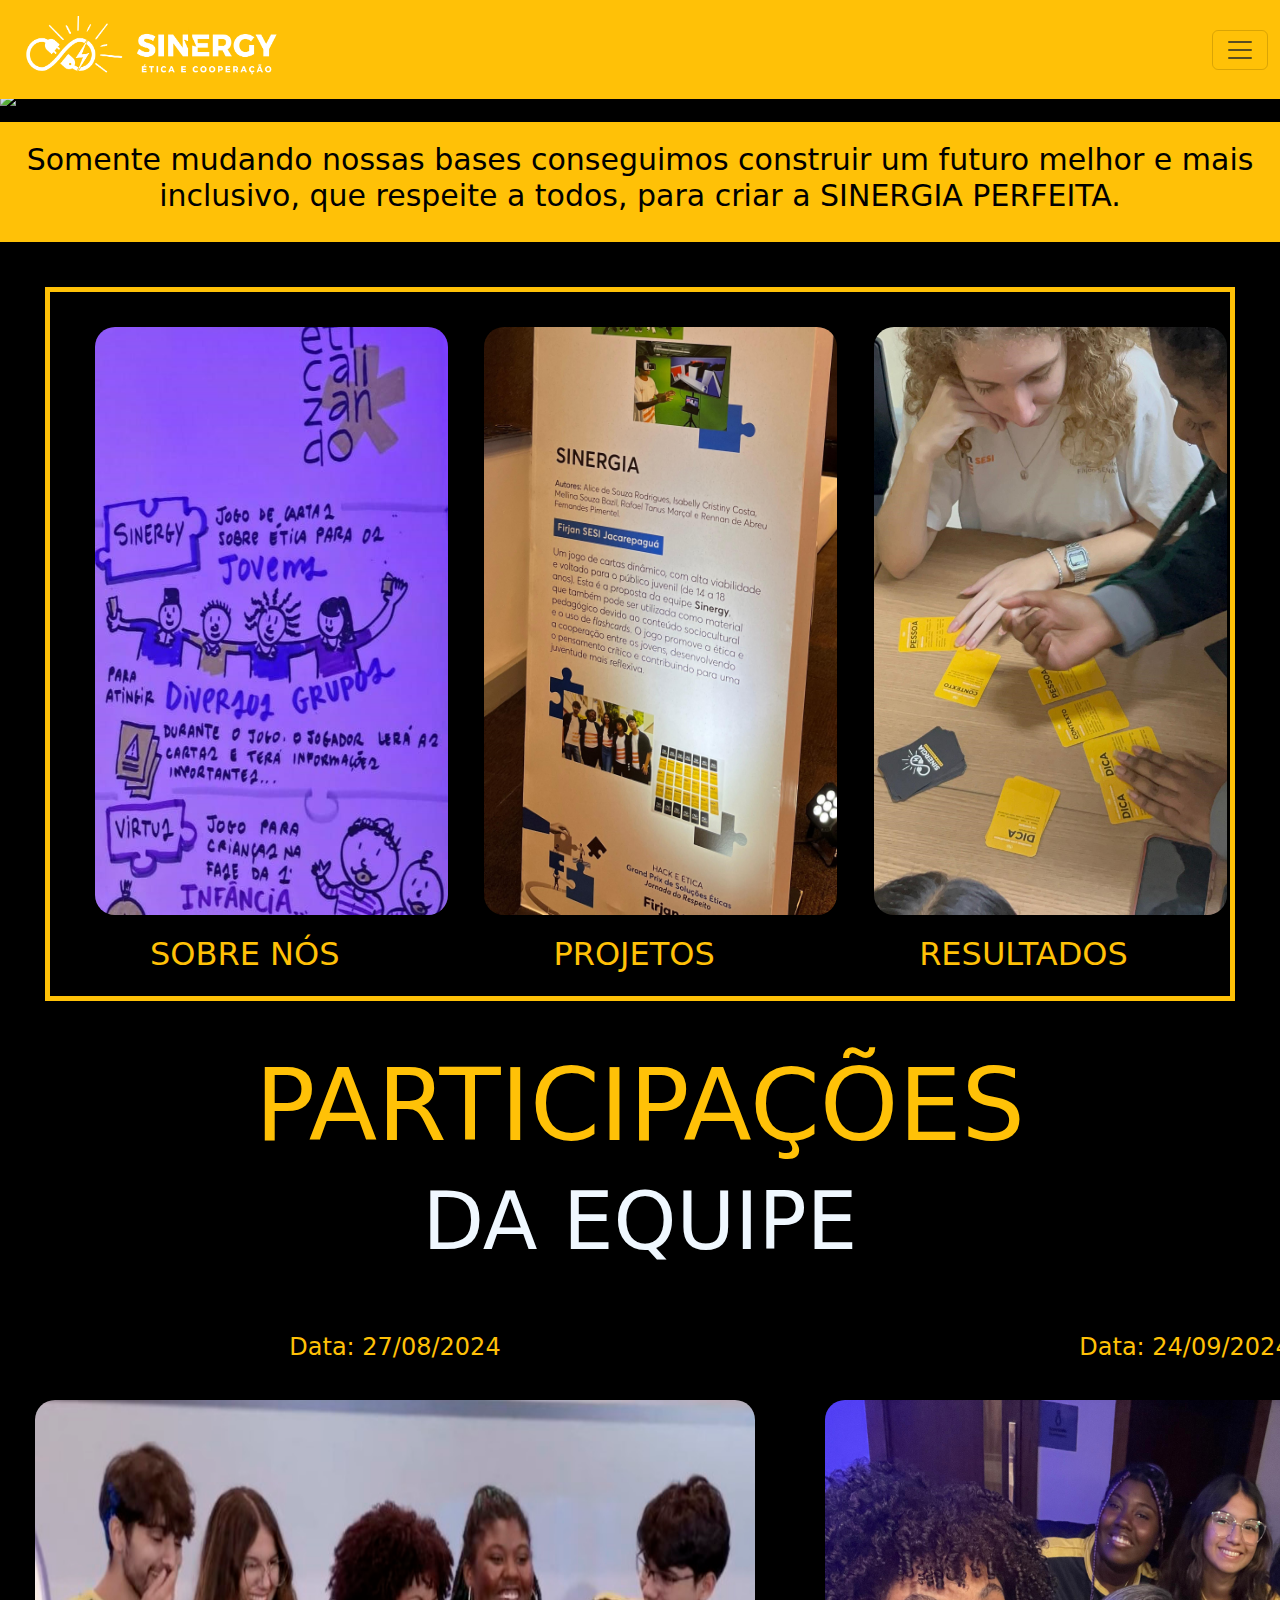
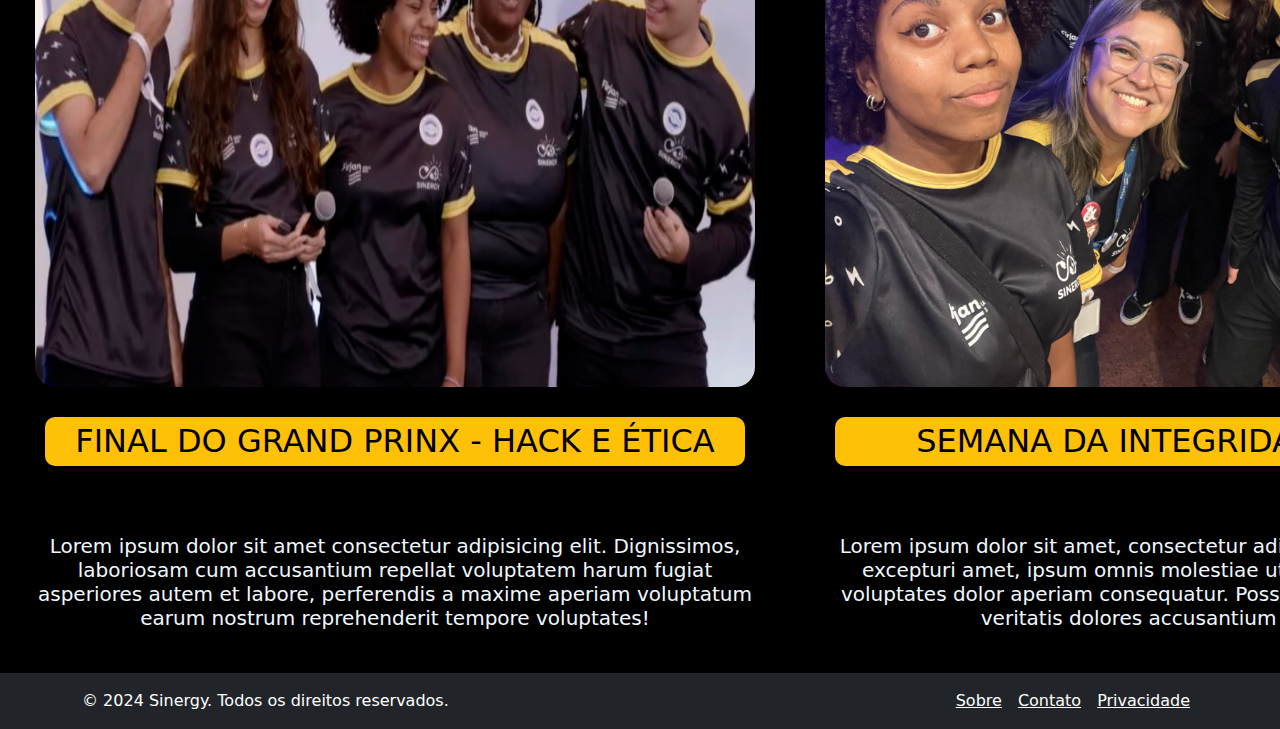
==== index.html @ 781dc386 "Add files via upload" ====
<!DOCTYPE html>
<html lang="en">
<head>
    <meta charset="UTF-8">
    <meta name="viewport" content="width=device-width, initial-scale=1.0">
    <link rel="icon" href="assets/logo_sinergy.png">
    <link rel="stylesheet" href="https://cdn.jsdelivr.net/npm/bootstrap@5.3.3/dist/css/bootstrap.min.css">
    <script src="https://cdn.jsdelivr.net/npm/bootstrap@5.3.3/dist/js/bootstrap.bundle.min.js"></script>
    <link rel="stylesheet" href="css/style.css">
    
    <title>Sinergy</title>
</head>
<body>  
  <header>
    <nav class="navbar navbar-light bg-warning fixed-top">
      <div class="container-fluid">
        <a class="navbar-brand" href="index.html">
          <img src="assets/logo_sinergy.png" alt="Logo Sinergy" width="300" height="70" class="d-inline-block align-text-top align-middle">
          <span class="align-middle"></span>
        </a>
        <!-- resto do código -->
        <button class="navbar-toggler" type="button" data-bs-toggle="offcanvas" data-bs-target="#offcanvasLightNavbar" aria-controls="offcanvasLightNavbar" aria-label="Toggle navigation">
          <span class="navbar-toggler-icon"></span>
        </button>
        <div class="offcanvas offcanvas-end text-bg-warning" tabindex="-1" id="offcanvasLightNavbar" aria-labelledby="offcanvasLightNavbarLabel">
          <div class="offcanvas-header">
            <h5 class="offcanvas-title" id="offcanvasLightNavbarLabel">Barra de pesquisa</h5>
            <button type="button" class="btn-close btn-close-white" data-bs-dismiss="offcanvas" aria-label="Close"></button>
          </div>
          <div class="offcanvas-body">
            <ul class="navbar-nav justify-content-end flex-grow-1 pe-3">
              <li class="nav-item">
                <a class="nav-link active" aria-current="page" href="index.html">Pagina Principal</a>
              </li>
              <li class="nav-item">
                <a class="nav-link active" aria-current="page" href="sobre.html">Sobre nós</a>
              </li>
              <li class="nav-item">
                <a class="nav-link active" aria-current="page" href="projetos.html">Projetos</a>
              </li>
              <li class="nav-item">
                <a class="nav-link active" aria-current="page" href="cartas.html">Teste Aqui!</a>
              </li>
              <li class="nav-item dropdown">
                <a class="nav-link dropdown-toggle" href="#" role="button" data-bs-toggle="dropdown" aria-expanded="false">
                  Mais
                </a>
                <ul class="dropdown-menu dropdown-menu-light">
                  <li><a class="dropdown-item" href="reconhecimentos.html">Reconhecimentos</a></li>
                  <li><a class="dropdown-item" href="dashboardview.html">Dashboard de Impactos</a></li>
                  <li>
                    <hr class="dropdown-divider">
                  </li>
                  <li><a class="dropdown-item" href="formulario.html">SAC</a></li>
                </ul>
              </li>
            </ul>
          </div>
        </div>
      </div>
    </nav>
  </header>
<figure>
  <div id="carouselExample" class="carousel slide">
    <div class="carousel-inner">
      <div class="carousel-item active">
        <img src="assets/foto_sinergy_GrandPrix.png" class="d-block w-100">
      </div>
</figure>

  <article class="textoMotivador">
  <h1 class="textoMotivador">Somente mudando nossas bases conseguimos construir um futuro melhor e mais inclusivo, que respeite a todos, para criar a SINERGIA PERFEITA.</h1>
  </article>

    <section class="galeria_imagens_inicio">
      <div class="container-images">          
      <div class="image">
        <a href="sobre.html">
          <img src="assets/sobre_nós.jpeg" width="353.1" height="587.5">
        </a>
          <h2>SOBRE NÓS</h2>
      </div>
      <div class="image">
        <a href="projetos.html">
          <img src="assets/projetos.jpeg" width="353.1" height="587.5">
        </a>
          <h2>PROJETOS</h2>
      </div>
      <div class="image">
        <a href="dashboardview.html">
          <img src="assets/resultados.jpeg" width="353.1" height="587.5">
        </a>
          <h2>RESULTADOS</h2>
      </div>
    </section>

    
    <div class="participacao">
    <h1>PARTICIPAÇÕES</h1>
    <H2>DA EQUIPE</H2>
    </div>
    <section class="galeria_imagens_meio">
      <div class="container-images-meio">          
      <div class="image_imagens_meio">
        <div class="data">
        <h4>Data: 27/08/2024</h4>
        </div>
          <img src="assets/foto_sinergy_sorriso.png" width="720" height="587.5">
          <h2>FINAL DO GRAND PRINX - HACK E ÉTICA</h2>
          <br>
          <br>
          <h5>Lorem ipsum dolor sit amet consectetur adipisicing elit. Dignissimos, laboriosam cum accusantium repellat voluptatem harum fugiat asperiores autem et labore, perferendis a maxime aperiam voluptatum earum nostrum reprehenderit tempore voluptates!</h5>
      </div>
      <div class="image_imagens_meio">
        <div class="data">
          <h4>Data: 24/09/2024</h4>
          </div>
          <img src="assets/foto_sinergy_semana.jpg" width="720" height="587.5">
          <h2>SEMANA DA INTEGRIDADE FIRJAN</h2>
          <br>
          <br>
          <h5>Lorem ipsum dolor sit amet, consectetur adipisicing elit. Dignissimos excepturi amet, ipsum omnis molestiae ut perspiciatis hic totam voluptates dolor aperiam consequatur. Possimus nostrum quae iusto veritatis dolores accusantium architecto.</h5>
      </div>
    </section>

    <footer class="bg-dark text-white py-3">
      <div class="container">
          <div class="d-flex justify-content-between align-items-center">
              <p class="mb-0">&copy; 2024 Sinergy. Todos os direitos reservados.</p>
              <ul class="list-unstyled d-flex mb-0">
                  <li class="mx-2"><a href="#" class="text-white">Sobre</a></li>
                  <li class="mx-2"><a href="#" class="text-white">Contato</a></li>
                  <li class="mx-2"><a href="#" class="text-white">Privacidade</a></li>
              </ul>
          </div>
      </div>
  </footer>
  
</body>
</html>
---- css/style.css ----
body{
    color: aliceblue;
    background-color: black;
}

.teamSinergy{
    height: 85vh;
    width: 100%;
}
.textoMotivador{
    font-size: 30px;
    background-color: #ffc107;
    padding: 10px;
    h1{     
        color: #000000;
        text-align: center;
    }
}

.container-images {
    display: grid;
    grid-template-columns: 33% 33% 33%;
    text-align: center;
    margin: 20px 0;

}
.container-images-meio{
    display: grid;
    grid-template-columns: 50% 50% 50%;
    text-align: center;
    margin: 20px 0;
}

.image {
    display: inline-block;
    padding: 10px 20px;
    margin: 5px;
    text-align: center;
    border-radius: 20px;
}

.image_imagens_meio {
    display: inline-block;
    padding: 10px 20px;
    margin: 5px;
    text-align: center;
}


.galeria_imagens_inicio{
    h2{
        color: #ffc107;
    }
    .container-images{
    margin: 50px;
    box-shadow: 0 0 0 5px #ffc107;
    img{
        margin: 20px;
        border-radius: 20px;
    }
}
}

.participacao{
  h1{color: #ffc107; text-align: center; font-size: 100px; font-style:initial}
  h2{color: aliceblue; text-align: center; font-size: 80px;}
}

.galeria_imagens_meio{
    display: inline-block;
    h2{
        padding: 8em 1em; /* Ajuste o valor de padding vertical (primeiro valor) */
        background-color: #ffc107;
        border-radius: 10px;
        padding: 5px;
        margin: 20px;
        color: #000000;
        background-size: contain;
        background-repeat: no-repeat;
    }
    .container-images{
        box-shadow: 0 0 0 5px #ffc107;
    }
    .data{
        padding: 10px;
        margin: 10px;
        border-radius: 10px;
        h4{
            color: #ffc107;
        }
    }
    img{
        border-radius: 20px;
        margin: 10px;
    }
}

.textoFormulário{
    padding: 20px;
    font-size: 50px;
    background-color: #ffc107;
    h1{     
        text-align: center;
        color: #000000;
    }
}

.sac-form{
    max-width: 80%;
    height: 40%;
    margin: 50px auto;
    padding: 20px;
    background-color: #ffc107;
    border: 1px solid #ddd;
    border-radius: 20px;
    box-shadow: 0 0 10px rgba(0,0,0,0.1);
}

label {
    display: block;
    margin-bottom: 5px;
    color: black;
}

input[type="text"],
input[type="email"],
textarea {
    width: 100%;
    padding: 10px;
    margin-bottom: 20px;
    border: 1px solid #ddd;
    border-radius: 20px;
    box-sizing: border-box;
}

.forms-button{
    border-radius: 5px;


}
.forms-button:hover{
    background-color: #ffff07;
}

.text_title_sac{
    padding-top: 20px;
    margin-left: 50px;
}

.sobre{
    width: 100%;
    margin: 0px;
    font-size: 30px;
    background-color: #100f0d;
    margin-top: 0px;
    h1{
        color: #ffffff;
        text-align: center;
    }
}


.container-lado{
    width: 50%;
    padding: 100px;
    margin: 0px;
    font-size: 30px;
    padding-left: 100px;
    display: inline-block;
    h5{     
        color: #000000;
        text-align: justify;
    }
}

.container-images-lado{
    float: right;
    display: flex;
    padding-top: 40px;
    padding-right: 700px;
    width: 100px;
    img{
        border-radius: 20px;
    }
}

.trajetoria{
    width: 100%;
    padding-top: 100px;
    display: flex;
    img{
        width: 100%;
    }
}

.textosobre{
        display: flex;
}

.dashboard{
    padding-top: 95px;
}
header{
    padding-bottom: 90px;
}
.jogo_de_cartas{
    padding-left: 10%;
    
    width: 650px;
    display: inline-block;
    
    h1{
        color: #ffffff;
        border-radius: 200px;
        width: 140px;
        padding-left: 50%;
    }
    img{
        padding-top: 20px;
    }
}
.textoSinergy2{
    max-width:60%;
    padding: 100px;
    margin: 0px;    
    font-size: 30px;
    padding-left: 20%;
    display: inline-block;
    h1{     
        color: #ffffff;
        text-align: justify;
    }
}
.textoSinergy{
    font-size: 50px;
    padding-bottom: 1%;
    display: inline-block;
    h1{     
        color: #ffffff;
        text-align: justify;
    }
}

.jogoCartas{
    width: 60%;
    height: 80%;
    display: block;
    margin-left: auto;
      margin-right: auto;
}

.textoSinergy_reconhecimentos{
    max-width:60%;
    padding: 100px;
    margin: 0px;    
    font-size: 30px;
    padding-left: 10%;
    display: inline-block;
    h1{     
        color: #ffffff;
        text-align: justify;
    }
}
.premio_sinergy{
    padding-right: 25%;
    
    width: 650px;
    display: inline-block;
    
    img{
        width: 500px;
        height: 650px;
        border-radius: 20px;
    }
}
.reconhecimentos_inicio{
    padding-top: 50px;
}

.container-cartas{
    position: relative;
    width: 350px;
    height: 550px;
}
.flip{
    position: absolute;
    width: 100%;
    height: 100%;
    cursor: pointer;
    transform-style: preserve-3d;
    transition: .8s;
}

.frente,.tras{
    position: absolute;
    width: 100%;
    height: 100%;
    border-radius: 20px;
    box-shadow: 0px 0px 10px #000001;
    backface-visibility: hidden;
}

.container-cartas:hover .flip{
    transform: rotateY(180deg);
    
}
.frente{
    background-size: cover;
    background-color: orange;
}

.tras{
    background-color: white;
    transform:rotateY(180deg);
    color: black;
    text-align: center;
}
.cartas-dinamicas{
    display: grid;
    grid-template-columns: 33% 33% 33%;
    text-align: center;
    margin: 20px 0;
}

.main-cartas{
    padding: 2%;
    padding-left: 11%;
}

main{
    flex: 1 1 0;
}

@media(max-width: 768px){   
    nav ul{
        flex-direction: column;
        width: 80%;
    }
    header{
        flex-direction: column;
        width: 80%;
    }

    img{
        width: 90%;
    }

    .galeria_imagens_inicio{
        flex-direction: column;
    }
}
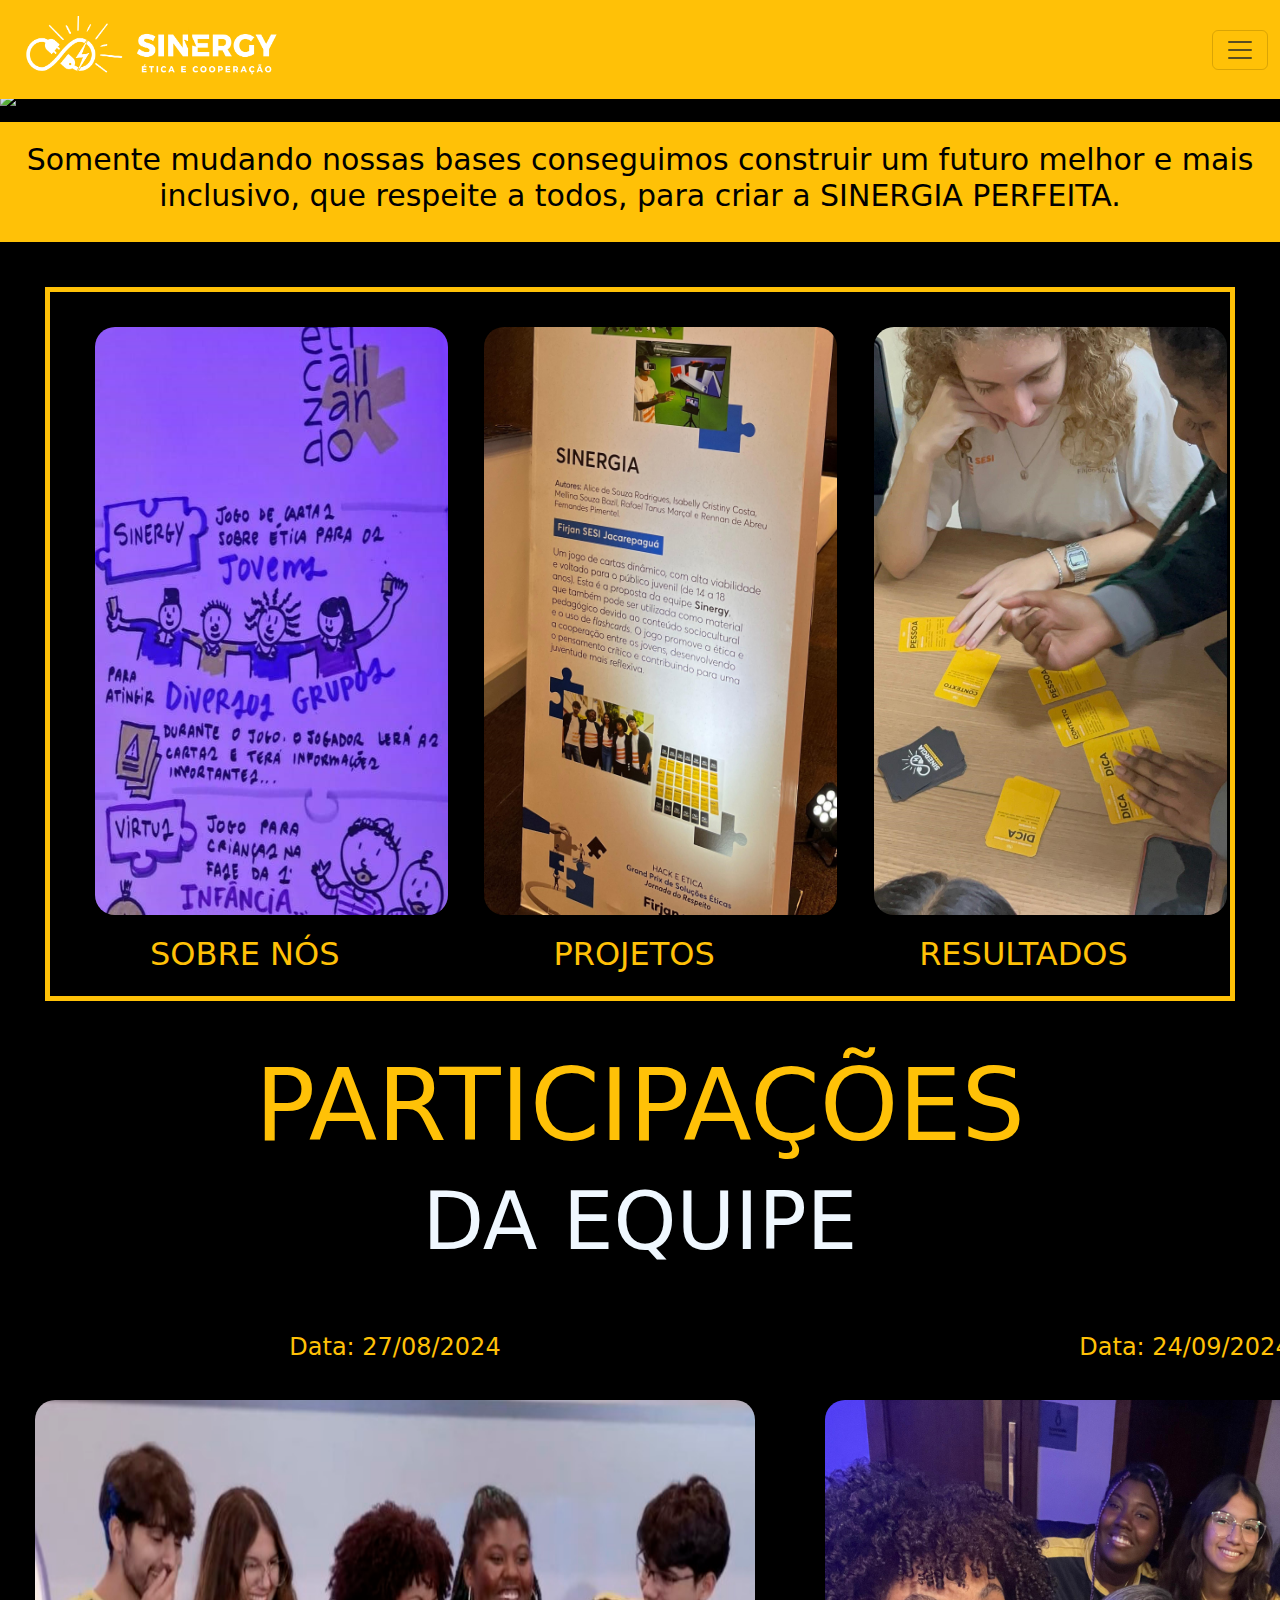
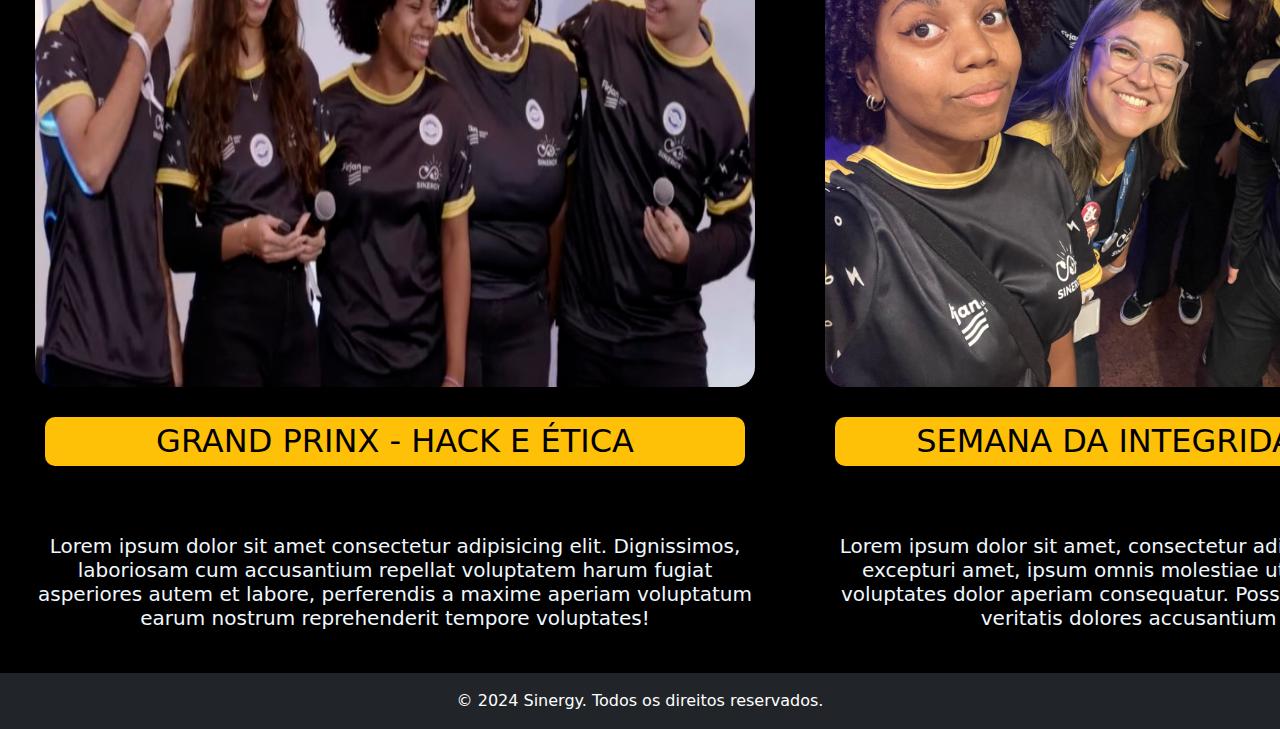
==== commit 51fc28ad: "Update index.html" ====
--- a/index.html
+++ b/index.html
@@ -92,6 +92,7 @@
         </a>
           <h2>RESULTADOS</h2>
       </div>
+      </div>
     </section>
 
     
@@ -106,7 +107,7 @@
         <h4>Data: 27/08/2024</h4>
         </div>
           <img src="assets/foto_sinergy_sorriso.png" width="720" height="587.5">
-          <h2>FINAL DO GRAND PRINX - HACK E ÉTICA</h2>
+          <h2>GRAND PRINX - HACK E ÉTICA</h2>
           <br>
           <br>
           <h5>Lorem ipsum dolor sit amet consectetur adipisicing elit. Dignissimos, laboriosam cum accusantium repellat voluptatem harum fugiat asperiores autem et labore, perferendis a maxime aperiam voluptatum earum nostrum reprehenderit tempore voluptates!</h5>
@@ -125,16 +126,11 @@
 
     <footer class="bg-dark text-white py-3">
       <div class="container">
-          <div class="d-flex justify-content-between align-items-center">
+          <div class="d-flex justify-content-center align-items-center">
               <p class="mb-0">&copy; 2024 Sinergy. Todos os direitos reservados.</p>
-              <ul class="list-unstyled d-flex mb-0">
-                  <li class="mx-2"><a href="#" class="text-white">Sobre</a></li>
-                  <li class="mx-2"><a href="#" class="text-white">Contato</a></li>
-                  <li class="mx-2"><a href="#" class="text-white">Privacidade</a></li>
-              </ul>
           </div>
       </div>
-  </footer>
+    </footer>
   
 </body>
-</html>+</html>
--- a/css/style.css
+++ b/css/style.css
@@ -291,7 +291,7 @@
     transition: .8s;
 }
 
-.frente,.tras{
+.frente .tras{
     position: absolute;
     width: 100%;
     height: 100%;
@@ -331,6 +331,12 @@
     flex: 1 1 0;
 }
 
+.article-forms, .article-reconhecimento{
+    margin-top: 10px;
+    margin-left: 20px;
+}
+
+
 @media(max-width: 768px){   
     nav ul{
         flex-direction: column;
@@ -342,10 +348,34 @@
     }
 
     img{
-        width: 90%;
+        width: 85%;
     }
 
     .galeria_imagens_inicio{
         flex-direction: column;
     }
-}
+
+    .jogo_de_cartas{
+        flex-direction: column;
+        width: 90%;
+    }
+
+    .textoSinergy{
+        margin-left: -100px;
+    }
+.textoSinergy2{
+    flex-direction: column;
+    max-width:80%;
+    padding: 0px;
+    margin: 0px;  
+    margin-left: 20px;
+}
+
+}
+
+
+@media(max-width: 400px){
+    .article-forms{
+        margin-top: 50px;
+    }
+}
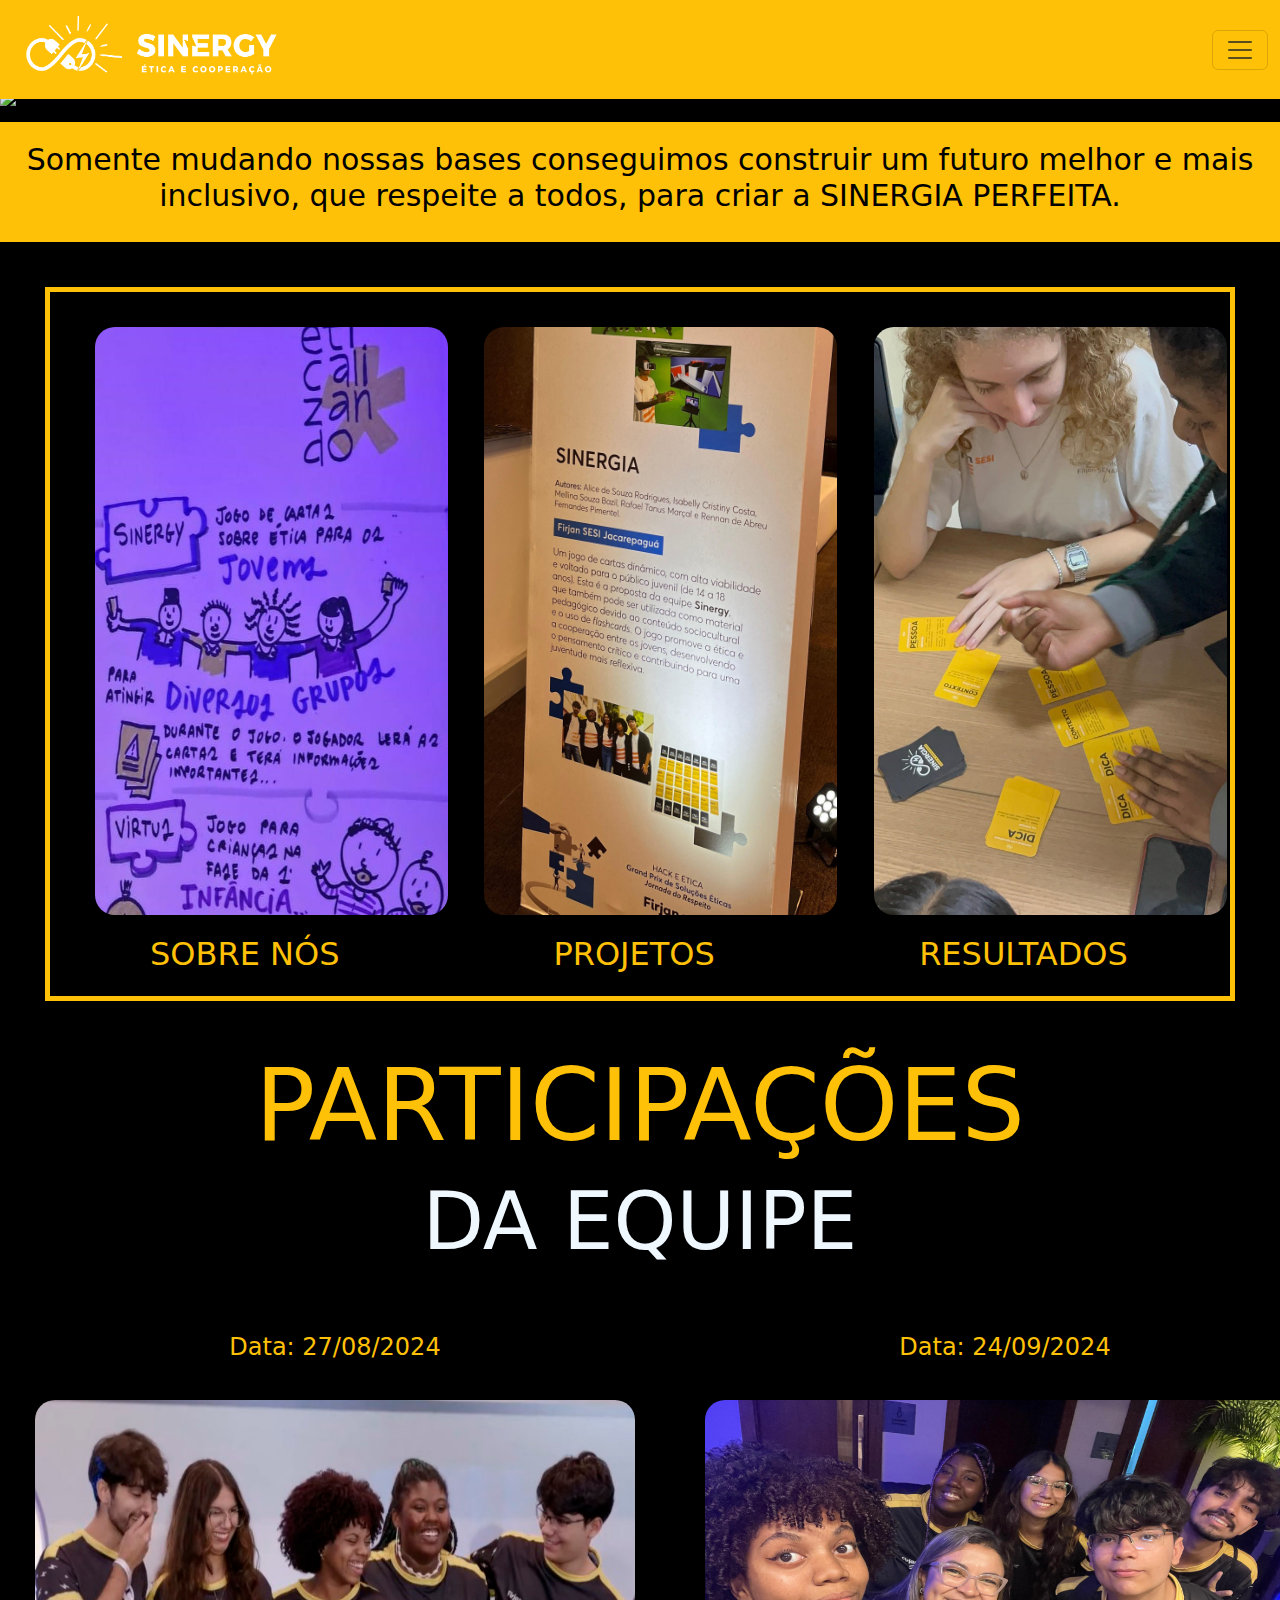
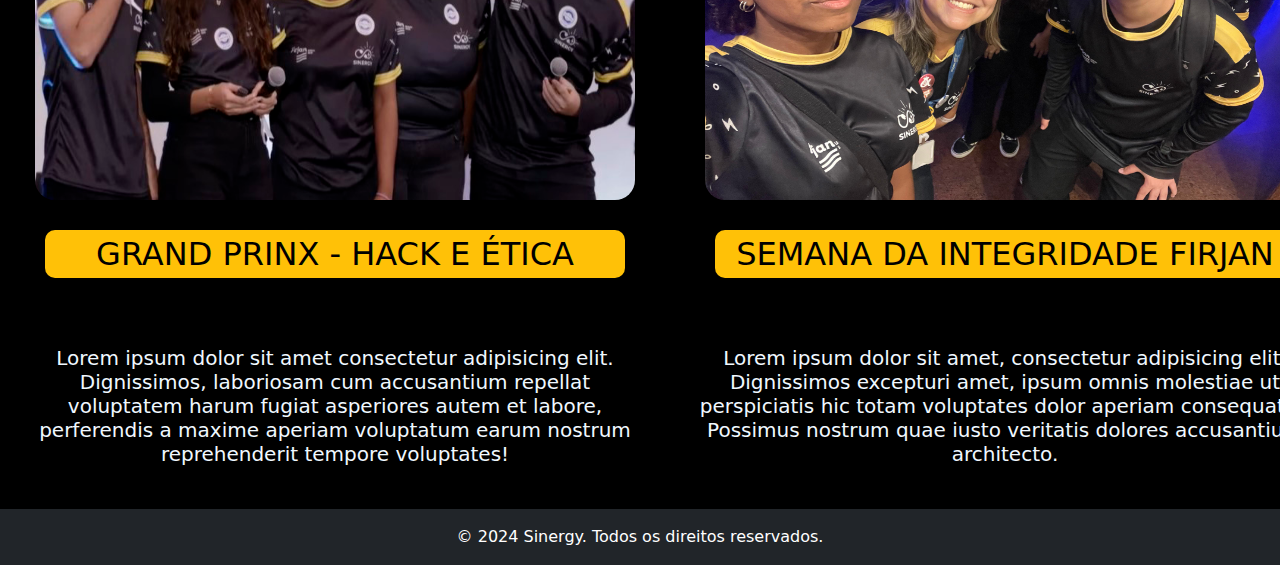
==== commit a55656e5: "Add files via upload" ====
--- a/index.html
+++ b/index.html
@@ -60,7 +60,8 @@
       </div>
     </nav>
   </header>
-<figure>
+
+<figure class="carrosel1">
   <div id="carouselExample" class="carousel slide">
     <div class="carousel-inner">
       <div class="carousel-item active">
--- a/css/style.css
+++ b/css/style.css
@@ -29,6 +29,10 @@
     grid-template-columns: 50% 50% 50%;
     text-align: center;
     margin: 20px 0;
+    img{
+        width: 600px;
+        height: 400px;
+    }
 }
 
 .image {
@@ -161,11 +165,11 @@
 
 
 .container-lado{
-    width: 50%;
-    padding: 100px;
+    width: 90vh;
+    padding-top: 60px;
     margin: 0px;
     font-size: 30px;
-    padding-left: 100px;
+    margin-left: 100px;
     display: inline-block;
     h5{     
         color: #000000;
@@ -177,7 +181,7 @@
     float: right;
     display: flex;
     padding-top: 40px;
-    padding-right: 700px;
+    margin-right: 500px;
     width: 100px;
     img{
         border-radius: 20px;
@@ -249,12 +253,11 @@
       margin-right: auto;
 }
 
-.textoSinergy_reconhecimentos{
-    max-width:60%;
-    padding: 100px;
+.article-reconhecimento{
+    padding: 30px;
     margin: 0px;    
     font-size: 30px;
-    padding-left: 10%;
+    padding-left: 5%;
     display: inline-block;
     h1{     
         color: #ffffff;
@@ -279,8 +282,9 @@
 
 .container-cartas{
     position: relative;
-    width: 350px;
-    height: 550px;
+    img{width: 350px;
+        height: 550px;}
+
 }
 .flip{
     position: absolute;
@@ -291,7 +295,7 @@
     transition: .8s;
 }
 
-.frente .tras{
+.frente,.tras{
     position: absolute;
     width: 100%;
     height: 100%;
@@ -331,30 +335,17 @@
     flex: 1 1 0;
 }
 
-.article-forms, .article-reconhecimento{
-    margin-top: 10px;
-    margin-left: 20px;
-}
-
-
-@media(max-width: 768px){   
-    nav ul{
-        flex-direction: column;
-        width: 80%;
-    }
-    header{
-        flex-direction: column;
-        width: 80%;
-    }
-
-    img{
-        width: 85%;
-    }
-
-    .galeria_imagens_inicio{
-        flex-direction: column;
-    }
-
+.container-video{
+    display: flex; /* Define o contêiner como um flexbox */
+    justify-content: center; /* Centraliza horizontalmente */
+    align-items: center; /* Centraliza verticalmente */
+}
+
+.article-reconhecimento{
+    text-align: justify;
+}
+
+@media(max-width: 1000px){   
     .jogo_de_cartas{
         flex-direction: column;
         width: 90%;
@@ -370,12 +361,167 @@
     margin: 0px;  
     margin-left: 20px;
 }
-
-}
-
-
+    nav ul{
+        flex-direction: column;
+        width: 80%;
+    }
+    header{
+        flex-direction: column;
+        width: 80%;
+    }
+
+    img{
+        width: 90%;
+    }
+
+    .galeria_imagens_inicio{
+        flex-direction: column;
+        
+    }
+    .container-images {
+        display: block;
+        text-align: center;
+    }
+    .image{
+            width: 350px;
+            height: 500px;
+    }
+    .image_imagens_meio{
+        img{
+        width: 350px;
+        height: 500px;
+        }
+}
+    .container-images-meio{
+        display: block;
+        text-align: center;
+        margin: 2px 0;
+        
+    }
+    .galeria_imagens_inicio{
+        .container-images{
+        margin: 0px;
+        box-shadow: 0 0 0 0px #ffc107;
+        img{
+            margin: 2px;
+            border-radius: 20px;
+        }
+    }
+    }
+    .main-cartas{
+        padding: 0%;
+        padding-left: 0%;
+    }
+    
+    main{
+        flex: 0 0 0;
+    }
+    
+    .galeria_imagens_meio img { margin: 0;}
+    .participacao{
+        h1{color: #ffc107; text-align: center; font-size: 50px; font-style:initial}
+        h2{color: aliceblue; text-align: center; font-size: 40px;}
+      }
+      .textoMotivador{
+        font-size: 20px;
+        background-color: #ffc107;
+        padding: 10px;
+        h1{     
+            color: #000000;
+            text-align: center;
+        }
+    }
+    .container-lado{
+        width: 80%;
+        padding-top: 60px;
+        font-size: 30px;
+        display: block;
+        margin-left: 30px;
+        h5{     
+            color: #000000;
+            text-align: justify;
+        }
+    }
+    
+    .container-images-lado{
+        float: none;
+        display: flex;
+        padding-top: 40px;
+        justify-content: center; /* Centraliza horizontalmente */
+        align-items: center; /* Centraliza verticalmente */
+        width: 100%;
+    
+        img{
+            border-radius: 20px;
+        }
+        
+    }
+    .container-video{
+        display: flex; /* Define o contêiner como um flexbox */
+        justify-content: center; /* Centraliza horizontalmente */
+        align-items: center; /* Centraliza verticalmente */
+
+        
+    }
+    .trajetoria{
+        max-width: 100%;
+        padding-top: 100px;
+        display: flex;
+        img{
+            width: 100%;
+        }
+    }
+    .sobre{
+        max-width: 100%;
+    }
+    .cartas-dinamicas{
+        display: block;
+        text-align: center;
+        margin: 20px 0;
+    }
+    .container-cartas{
+        position: relative;
+        width: 60%;
+        img{
+            height: 100%;
+            width: 100%;
+            margin-bottom: 500px;  
+        }
+    }
+    .textoSinergy{
+        font-size: 30px;
+        padding-bottom: 1%;
+        display: inline-block;
+        h1{     
+            color: #ffffff;
+            text-align: justify;
+        }
+    }
+    .article-forms{
+        margin-top: 20px;
+    }
+
+    iframe{
+        width: 400px;
+        height: 300px;
+        
+    }
+    .carrosel1{
+        margin-top: 10px;
+    }
+}
 @media(max-width: 400px){
     .article-forms{
         margin-top: 50px;
     }
-}
+
+    iframe{
+        width: 300px;
+        height: 200px;
+        
+    }
+    
+    .carrosel1{
+        margin-top: 50px;
+    }
+}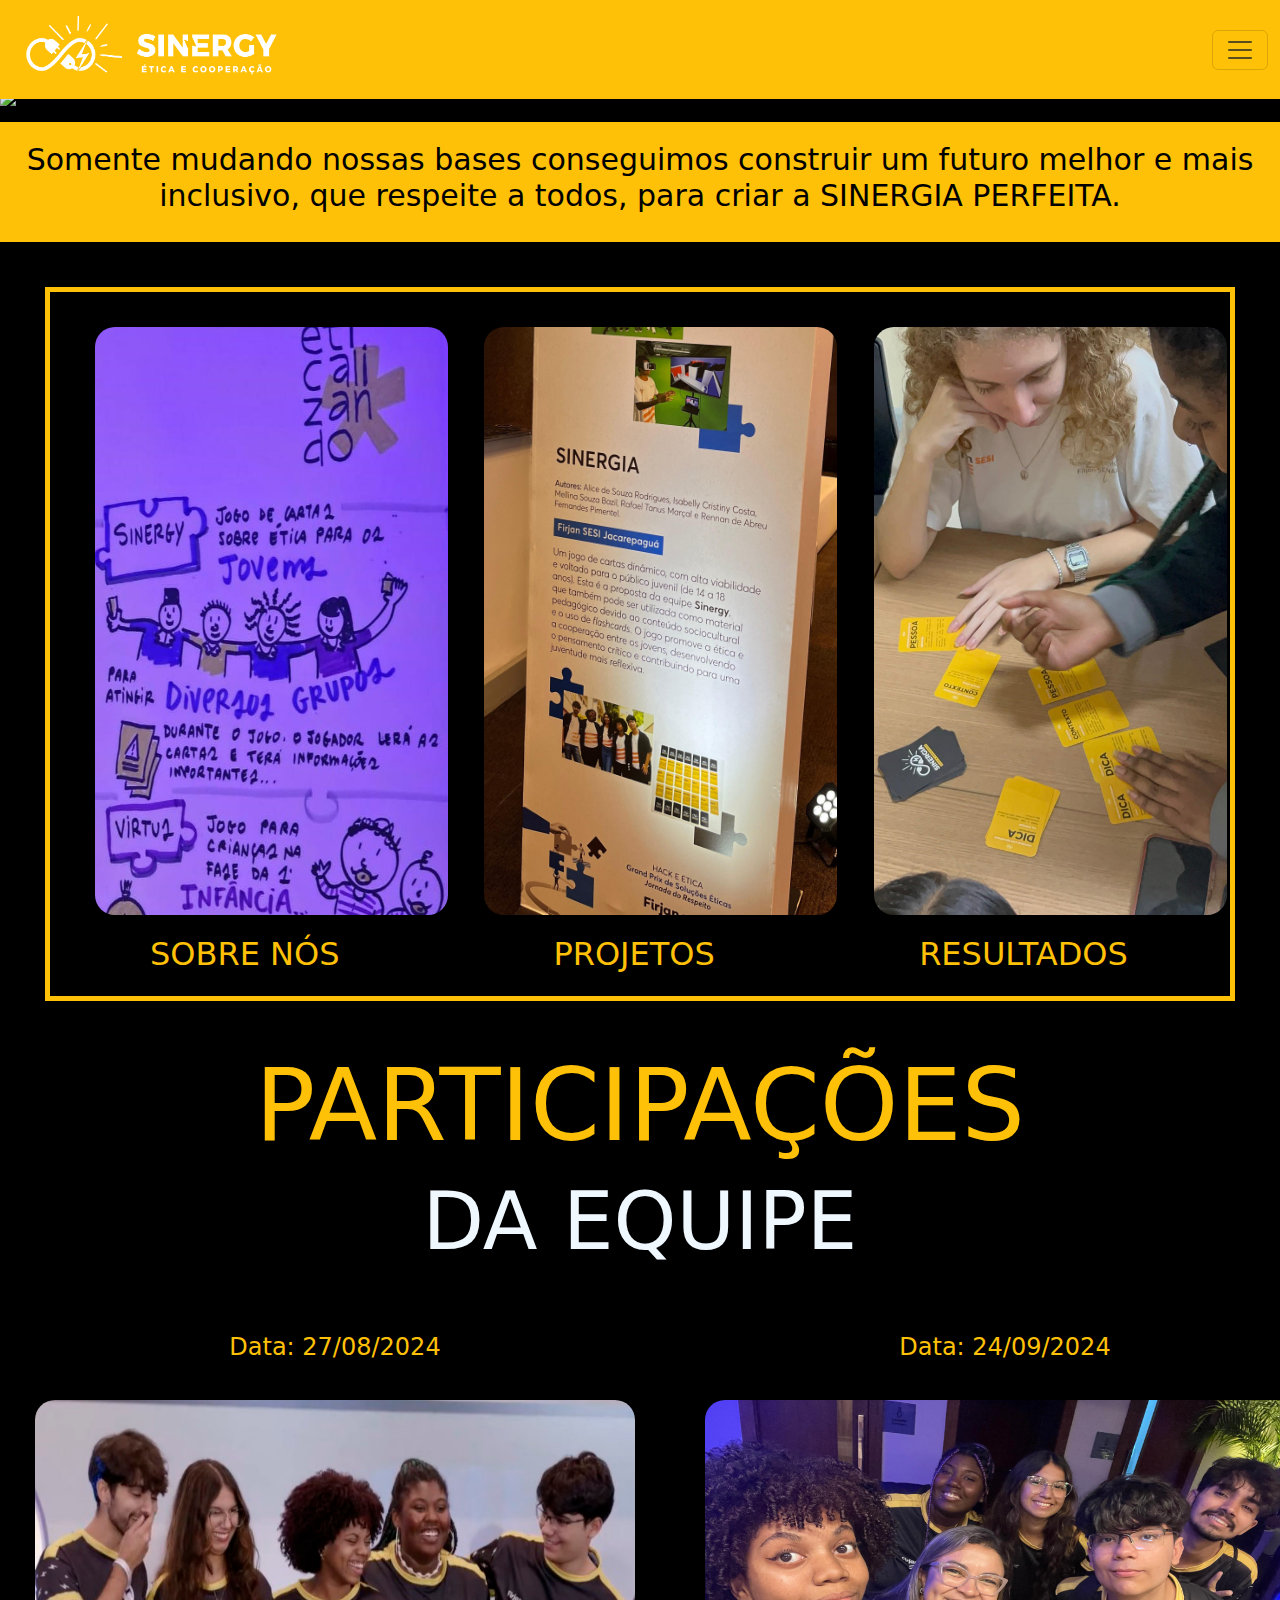
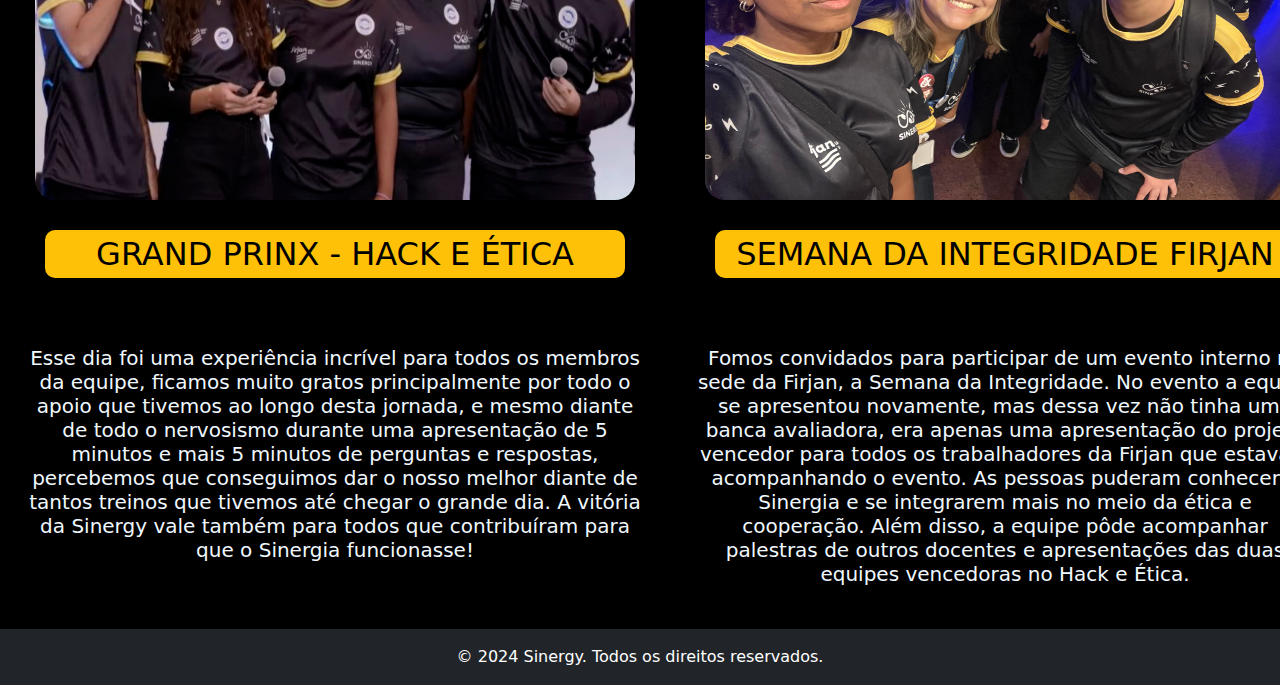
==== commit 700aa096: "Update index.html" ====
--- a/index.html
+++ b/index.html
@@ -111,7 +111,7 @@
           <h2>GRAND PRINX - HACK E ÉTICA</h2>
           <br>
           <br>
-          <h5>Lorem ipsum dolor sit amet consectetur adipisicing elit. Dignissimos, laboriosam cum accusantium repellat voluptatem harum fugiat asperiores autem et labore, perferendis a maxime aperiam voluptatum earum nostrum reprehenderit tempore voluptates!</h5>
+          <h5>Esse dia foi uma experiência incrível para todos os membros da equipe, ficamos muito gratos principalmente por todo o apoio que tivemos ao longo desta jornada, e mesmo diante de todo o nervosismo durante uma apresentação de 5 minutos e mais 5 minutos de perguntas e respostas, percebemos que conseguimos dar o nosso melhor diante de tantos treinos que tivemos até chegar o grande dia. A vitória da Sinergy vale também para todos que contribuíram para que o Sinergia funcionasse!	
       </div>
       <div class="image_imagens_meio">
         <div class="data">
@@ -121,7 +121,7 @@
           <h2>SEMANA DA INTEGRIDADE FIRJAN</h2>
           <br>
           <br>
-          <h5>Lorem ipsum dolor sit amet, consectetur adipisicing elit. Dignissimos excepturi amet, ipsum omnis molestiae ut perspiciatis hic totam voluptates dolor aperiam consequatur. Possimus nostrum quae iusto veritatis dolores accusantium architecto.</h5>
+          <h5>Fomos convidados para participar de um evento interno na sede da Firjan, a Semana da Integridade. No evento a equipe se apresentou novamente, mas dessa vez não tinha uma banca avaliadora, era apenas uma apresentação do projeto vencedor para todos os trabalhadores da Firjan que estavam acompanhando o evento. As pessoas puderam conhecer o Sinergia e se integrarem mais no meio da ética e cooperação. Além disso, a equipe pôde acompanhar palestras de outros docentes e apresentações das duas equipes vencedoras no Hack e Ética. 
       </div>
     </section>
 
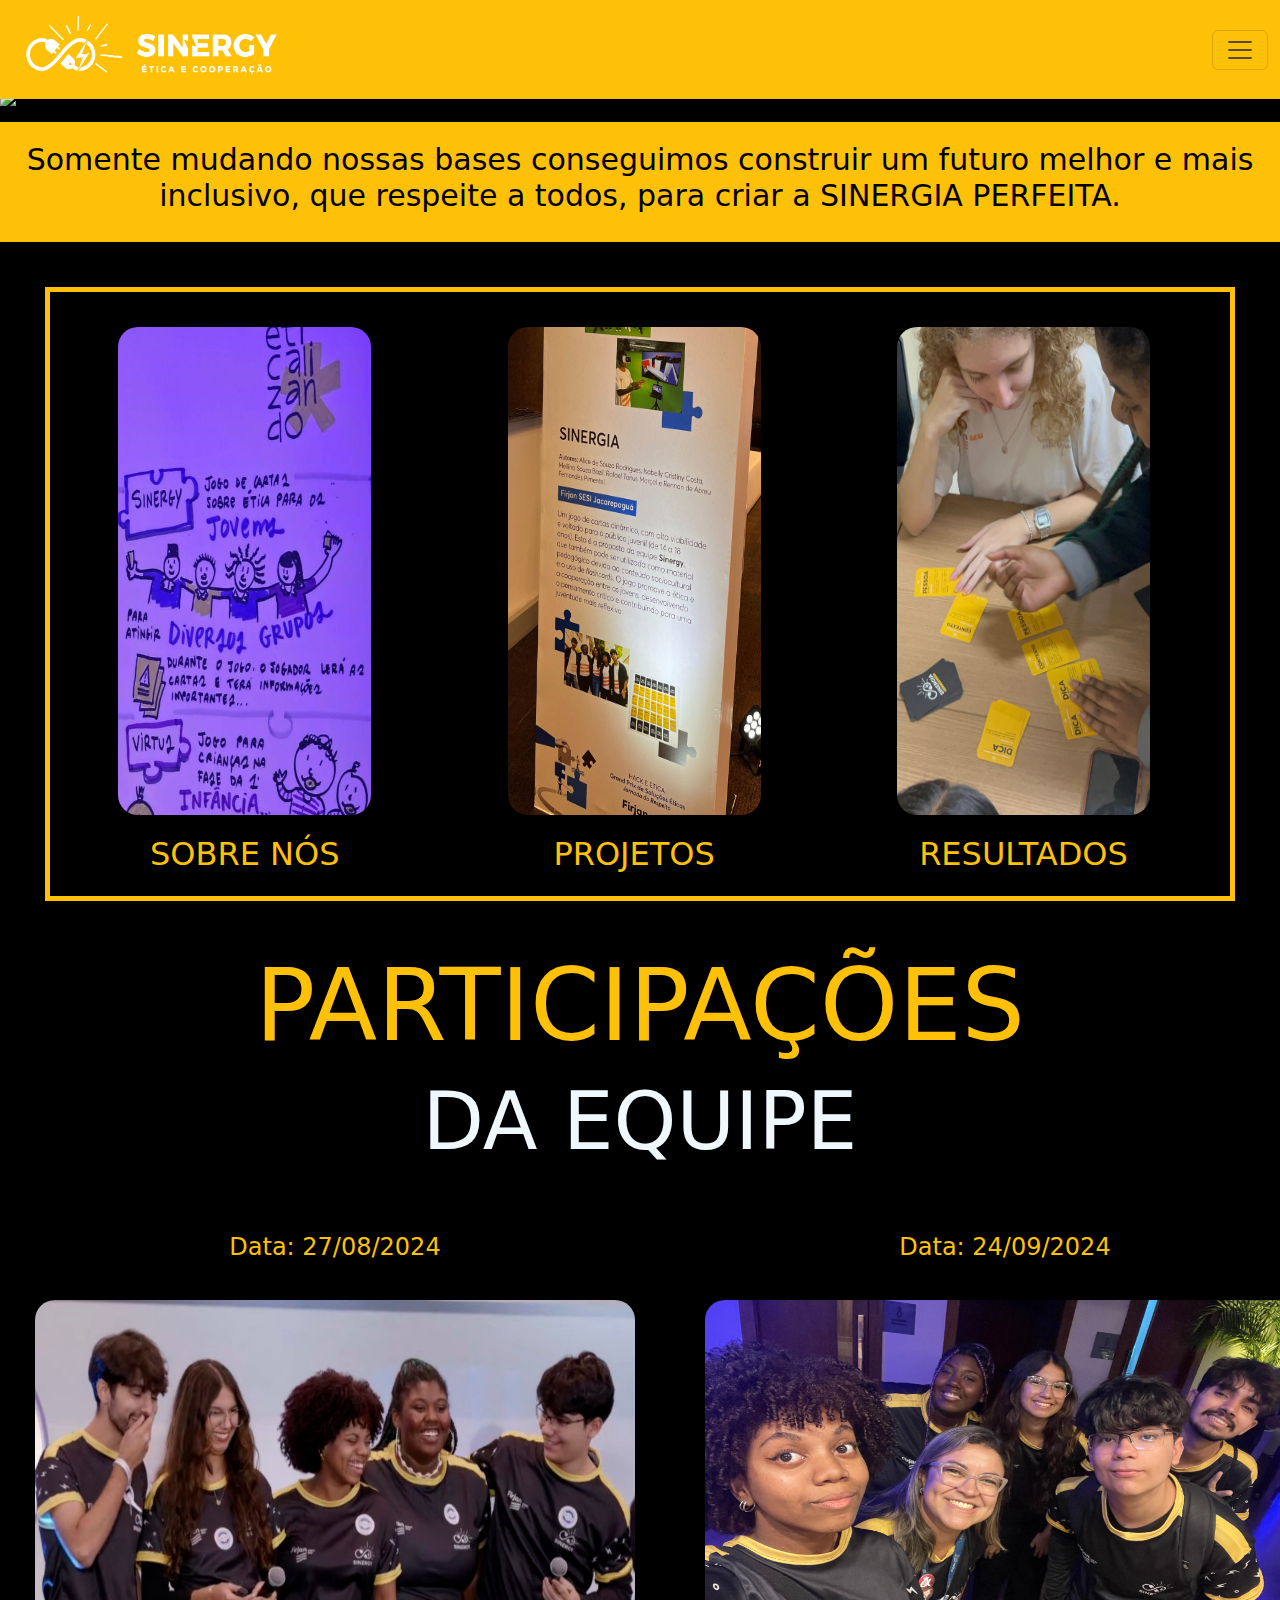
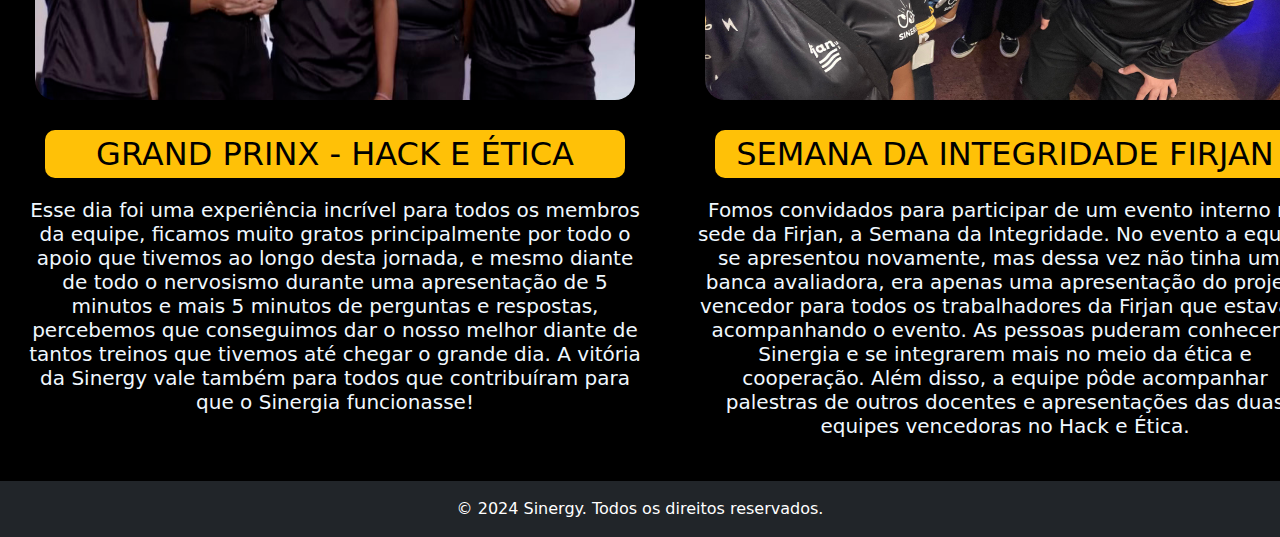
==== commit d56e5de7: "site final" ====
--- a/index.html
+++ b/index.html
@@ -25,7 +25,7 @@
         <div class="offcanvas offcanvas-end text-bg-warning" tabindex="-1" id="offcanvasLightNavbar" aria-labelledby="offcanvasLightNavbarLabel">
           <div class="offcanvas-header">
             <h5 class="offcanvas-title" id="offcanvasLightNavbarLabel">Barra de pesquisa</h5>
-            <button type="button" class="btn-close btn-close-white" data-bs-dismiss="offcanvas" aria-label="Close"></button>
+            <button type="button" class="btn-close btn-close-white" data-bs-dismiss="offcanvas" aria-label="Close" ></button>
           </div>
           <div class="offcanvas-body">
             <ul class="navbar-nav justify-content-end flex-grow-1 pe-3">
@@ -77,19 +77,19 @@
       <div class="container-images">          
       <div class="image">
         <a href="sobre.html">
-          <img src="assets/sobre_nós.jpeg" width="353.1" height="587.5">
+          <img src="assets/sobre_nós.jpeg" width="253.1" height="487.5">
         </a>
           <h2>SOBRE NÓS</h2>
       </div>
       <div class="image">
         <a href="projetos.html">
-          <img src="assets/projetos.jpeg" width="353.1" height="587.5">
+          <img src="assets/projetos.jpeg" width="253.1" height="487.5">
         </a>
           <h2>PROJETOS</h2>
       </div>
       <div class="image">
         <a href="dashboardview.html">
-          <img src="assets/resultados.jpeg" width="353.1" height="587.5">
+          <img src="assets/resultados.jpeg" width="253.1" height="487.5">
         </a>
           <h2>RESULTADOS</h2>
       </div>
@@ -109,9 +109,8 @@
         </div>
           <img src="assets/foto_sinergy_sorriso.png" width="720" height="587.5">
           <h2>GRAND PRINX - HACK E ÉTICA</h2>
-          <br>
-          <br>
-          <h5>Esse dia foi uma experiência incrível para todos os membros da equipe, ficamos muito gratos principalmente por todo o apoio que tivemos ao longo desta jornada, e mesmo diante de todo o nervosismo durante uma apresentação de 5 minutos e mais 5 minutos de perguntas e respostas, percebemos que conseguimos dar o nosso melhor diante de tantos treinos que tivemos até chegar o grande dia. A vitória da Sinergy vale também para todos que contribuíram para que o Sinergia funcionasse!	
+
+          <h5>Esse dia foi uma experiência incrível para todos os membros da equipe, ficamos muito gratos principalmente por todo o apoio que tivemos ao longo desta jornada, e mesmo diante de todo o nervosismo durante uma apresentação de 5 minutos e mais 5 minutos de perguntas e respostas, percebemos que conseguimos dar o nosso melhor diante de tantos treinos que tivemos até chegar o grande dia. A vitória da Sinergy vale também para todos que contribuíram para que o Sinergia funcionasse!</h5>
       </div>
       <div class="image_imagens_meio">
         <div class="data">
@@ -119,9 +118,7 @@
           </div>
           <img src="assets/foto_sinergy_semana.jpg" width="720" height="587.5">
           <h2>SEMANA DA INTEGRIDADE FIRJAN</h2>
-          <br>
-          <br>
-          <h5>Fomos convidados para participar de um evento interno na sede da Firjan, a Semana da Integridade. No evento a equipe se apresentou novamente, mas dessa vez não tinha uma banca avaliadora, era apenas uma apresentação do projeto vencedor para todos os trabalhadores da Firjan que estavam acompanhando o evento. As pessoas puderam conhecer o Sinergia e se integrarem mais no meio da ética e cooperação. Além disso, a equipe pôde acompanhar palestras de outros docentes e apresentações das duas equipes vencedoras no Hack e Ética. 
+          <h5>Fomos convidados para participar de um evento interno na sede da Firjan, a Semana da Integridade. No evento a equipe se apresentou novamente, mas dessa vez não tinha uma banca avaliadora, era apenas uma apresentação do projeto vencedor para todos os trabalhadores da Firjan que estavam acompanhando o evento. As pessoas puderam conhecer o Sinergia e se integrarem mais no meio da ética e cooperação. Além disso, a equipe pôde acompanhar palestras de outros docentes e apresentações das duas equipes vencedoras no Hack e Ética.</h5>
       </div>
     </section>
 
--- a/css/style.css
+++ b/css/style.css
@@ -126,15 +126,35 @@
     color: black;
 }
 
+
 input[type="text"],
 input[type="email"],
+input[type="number"],
 textarea {
     width: 100%;
+    height: 4%;
     padding: 10px;
     margin-bottom: 20px;
     border: 1px solid #ddd;
-    border-radius: 20px;
+    border-radius: 5px;
     box-sizing: border-box;
+}
+
+.consentCheckbox {
+    display: flex; /* Configura o contêiner como um flexbox */
+    align-items: center; /* Alinha verticalmente */
+    gap: 10px; /* Espaço entre a checkbox e o texto */
+    margin-bottom: 20px; /* Adiciona espaçamento inferior */
+  }
+  
+  input[type="checkbox"] {
+    width: 20px;
+    height: 20px;
+    cursor: pointer; /* Muda o cursor ao passar pela checkbox */
+  }
+.consentCheckbox{
+    width:100%;
+    display: inline-block;
 }
 
 .forms-button{
@@ -143,7 +163,7 @@
 
 }
 .forms-button:hover{
-    background-color: #ffff07;
+    background-color: #ffc107;
 }
 
 .text_title_sac{
@@ -152,26 +172,50 @@
 }
 
 .sobre{
-    width: 100%;
+    width: 30vw;
+    margin-left: 35vw;
+    font-size: 30px;
+    margin-top: 5vh;
+    display: block;
+    h1{
+        font-size: 3vh;
+        border-radius: 20px;
+        background-color: #ffc107;
+        color: #000000;
+        text-align: center;
+        padding: 10px;
+    }
+}
+.pitch{
+    width: 30vw;
+    margin-left: 35vw;
+    font-size: 30px;
+    margin-top: 5vh;
+    display: block;
+    h1{
+        font-size: 3vh;
+        border-radius: 20px;
+        background-color: #ffc107;
+        color: #000000;
+        text-align: center;
+        padding: 10px;
+    }
+}
+
+
+.container-lado{
+    width: 45vw;
+    height: 50vh;
+    padding-top: 9vh;
     margin: 0px;
-    font-size: 30px;
-    background-color: #100f0d;
-    margin-top: 0px;
-    h1{
-        color: #ffffff;
-        text-align: center;
-    }
-}
-
-
-.container-lado{
-    width: 90vh;
-    padding-top: 60px;
-    margin: 0px;
-    font-size: 30px;
-    margin-left: 100px;
-    display: inline-block;
-    h5{     
+    margin-left: 5vw;
+    display: inline-block;
+    h5{    
+        height: 50vh;
+        font-size: 1.3vw;
+        padding: 20px;
+        border-radius:20px ;
+        background-color: aliceblue; 
         color: #000000;
         text-align: justify;
     }
@@ -181,9 +225,12 @@
     float: right;
     display: flex;
     padding-top: 40px;
-    margin-right: 500px;
-    width: 100px;
+    margin-top: 3vh;
+    margin-right: 35vw;
+    width: 12vh;
     img{
+        height: 50.8vh;
+        width: 80vh;
         border-radius: 20px;
     }
 }
@@ -207,30 +254,29 @@
 header{
     padding-bottom: 90px;
 }
-.jogo_de_cartas{
-    padding-left: 10%;
-    
-    width: 650px;
-    display: inline-block;
-    
+.textoSinergy3{
     h1{
         color: #ffffff;
-        border-radius: 200px;
-        width: 140px;
-        padding-left: 50%;
-    }
+        width: 14vh;
+        text-align: center;
+    }
+}
+.jogo_de_cartas{
+    margin-left: 10vw;
+    width: 45vw;
+    height: 40vh;
+    display: inline-block;
     img{
+        width: 30vw;
         padding-top: 20px;
     }
 }
 .textoSinergy2{
-    max-width:60%;
-    padding: 100px;
-    margin: 0px;    
-    font-size: 30px;
-    padding-left: 20%;
-    display: inline-block;
-    h1{     
+    width: 80vmin;    
+    display: inline-block;
+    text-align: center;
+    h1{  
+        font-size: 2vw;   
         color: #ffffff;
         text-align: justify;
     }
@@ -253,15 +299,37 @@
       margin-right: auto;
 }
 
-.article-reconhecimento{
-    padding: 30px;
-    margin: 0px;    
-    font-size: 30px;
-    padding-left: 5%;
-    display: inline-block;
-    h1{     
+.Sinergia{
+    margin-top: 2vw;
+    width: 100vw;
+    font-size: 50px;
+    color: #ffffff;
+    text-align: center;
+}
+.reconhecimentos_inicio{
+    width: 95vw;
+    margin-left:2.5vw;
+    box-shadow: 0 0 0 5px #ffc107;
+    .Sinergia{font-size: 50px;
         color: #ffffff;
+        text-align: center;}
+    h2{
+        padding-left: 10vh;
+        display: inline-block;
         text-align: justify;
+        width: 50vw;
+        height: 20vmax;
+        font-size: 25px;
+    }
+    .foto_premio{
+        display: inline-block;
+        justify-content: center;
+        img{
+            margin-bottom: 5vw;
+            margin-left: 10vw;
+            width: 25vw;
+            height: 30vw;
+        }
     }
 }
 .premio_sinergy{
@@ -282,9 +350,10 @@
 
 .container-cartas{
     position: relative;
-    img{width: 350px;
-        height: 550px;}
-
+    width: 100%; /* Certifica-se de que o contêiner ocupe todo o espaço */
+    max-width: 350px; /* Define uma largura máxima, se necessário */
+    margin: 0 auto; /* Centraliza o contêiner */
+    height: 550px;
 }
 .flip{
     position: absolute;
@@ -300,8 +369,13 @@
     width: 100%;
     height: 100%;
     border-radius: 20px;
-    box-shadow: 0px 0px 10px #000001;
     backface-visibility: hidden;
+    .card-content p {
+        overflow: hidden; /* Evita que o conteúdo vaze */
+        text-overflow: ellipsis; /* Adiciona reticências se o texto for muito longo */
+        white-space: normal; /* Permite quebra de linha */
+        word-wrap: break-word; /* Quebra palavras longas */
+      }
 }
 
 .container-cartas:hover .flip{
@@ -323,13 +397,9 @@
     display: grid;
     grid-template-columns: 33% 33% 33%;
     text-align: center;
-    margin: 20px 0;
-}
-
-.main-cartas{
-    padding: 2%;
-    padding-left: 11%;
-}
+    margin: 0px 0;
+}
+
 
 main{
     flex: 1 1 0;
@@ -341,25 +411,32 @@
     align-items: center; /* Centraliza verticalmente */
 }
 
-.article-reconhecimento{
-    text-align: justify;
-}
-
-@media(max-width: 1000px){   
+.article-forms{
+    margin-top: 4vh;
+    margin-left: 10vw;
+    max-width: 80%;
+}
+.SAC{
+    text-align: center;
+    color: #000000;
+    background-color: #ffc107;
+    border: 5px;
+}
+
+@media(max-width: 900px){   
     .jogo_de_cartas{
         flex-direction: column;
         width: 90%;
     }
-
-    .textoSinergy{
-        margin-left: -100px;
-    }
 .textoSinergy2{
     flex-direction: column;
-    max-width:80%;
+    max-width:0%;
     padding: 0px;
     margin: 0px;  
     margin-left: 20px;
+    display: block;
+    h1{text-align: center;
+    }
 }
     nav ul{
         flex-direction: column;
@@ -383,12 +460,13 @@
         text-align: center;
     }
     .image{
-            width: 350px;
+            width: 70vw;
             height: 500px;
     }
     .image_imagens_meio{
+        margin-bottom:20px ;
         img{
-        width: 350px;
+        width: 70vw;
         height: 500px;
         }
 }
@@ -400,12 +478,13 @@
     }
     .galeria_imagens_inicio{
         .container-images{
-        margin: 0px;
-        box-shadow: 0 0 0 0px #ffc107;
-        img{
-            margin: 2px;
-            border-radius: 20px;
-        }
+            margin: 50px;
+            box-shadow: 0 0 0 5px #ffc107;
+            img{
+                margin: 20px;
+                border-radius: 20px;
+            }
+            padding-bottom: 30px;
     }
     }
     .main-cartas{
@@ -416,8 +495,26 @@
     main{
         flex: 0 0 0;
     }
-    
-    .galeria_imagens_meio img { margin: 0;}
+    header{
+        ul{
+            font-size: 30px;
+        }
+        h5{
+            font-size: 45px;
+            font-weight: 500;
+        }
+        li{
+            font-size: 3vh;
+            width: 100%;
+        }
+
+    }
+    .dropdown-menu {
+        width: 100vw; /* Garante que a largura mínima preencha todo o texto */
+        padding: 0.5rem 1rem; /* Ajusta o espaço interno */
+        white-space: nowrap; /* Evita quebra de linha nos textos */
+        box-sizing: border-box; /* Inclui padding no cálculo da largura */
+      }
     .participacao{
         h1{color: #ffc107; text-align: center; font-size: 50px; font-style:initial}
         h2{color: aliceblue; text-align: center; font-size: 40px;}
@@ -432,12 +529,14 @@
         }
     }
     .container-lado{
-        width: 80%;
+        
+        width: 80vw;
         padding-top: 60px;
-        font-size: 30px;
         display: block;
-        margin-left: 30px;
+        margin-left:10vw;
         h5{     
+            overflow: auto;
+            font-size: 2vh;
             color: #000000;
             text-align: justify;
         }
@@ -445,13 +544,13 @@
     
     .container-images-lado{
         float: none;
-        display: flex;
-        padding-top: 40px;
+        display: block;
+        padding-top: 80px;
         justify-content: center; /* Centraliza horizontalmente */
         align-items: center; /* Centraliza verticalmente */
-        width: 100%;
-    
+        margin-left: 10vw;
         img{
+            width: 80vw;
             border-radius: 20px;
         }
         
@@ -477,11 +576,10 @@
     .cartas-dinamicas{
         display: block;
         text-align: center;
-        margin: 20px 0;
     }
     .container-cartas{
         position: relative;
-        width: 60%;
+        width: 100%;
         img{
             height: 100%;
             width: 100%;
@@ -501,27 +599,179 @@
         margin-top: 20px;
     }
 
-    iframe{
-        width: 400px;
-        height: 300px;
-        
-    }
     .carrosel1{
         margin-top: 10px;
     }
-}
-@media(max-width: 400px){
+    .textoSinergy3{
+        h1{
+            color: #ffffff;
+            width: 14vh;
+            text-align: center;
+        }
+    }
+    .jogo_de_cartas{
+        margin-left: 15vw;
+        width: 45vw;
+        height: 40vh;
+        display: inline-block;
+        
+    
+        img{
+            width: 70vw;
+            height: 50vh;
+            padding-top: 20px;
+        }
+    }
+    .textoSinergy2 {
+        margin-top: 10vh;  
+        display: block;
+        margin-left: 10vw;
+        h1 {  
+            width: 80vw;
+            font-size: 24px;   
+            color: #ffffff;
+            text-align: center;
+        }
+    }
+    .textoSinergy{
+        font-size: 50px;
+        padding-bottom: 1%;
+        display: inline-block;
+        h1{     
+            color: #ffffff;
+            text-align: justify;
+        }
+    }
+    .Sinergia{
+        margin-top: 2vh;
+        width: 100vw;
+        font-size: 50px;
+        color: #ffffff;
+        text-align: center;
+    }
+    .reconhecimentos_inicio{
+        width: 95vw;
+        margin-left:2.5vw;
+        box-shadow: 0 0 0 5px #ffc107;
+        .Sinergia{font-size: 50px;
+            
+            color: #ffffff;
+            text-align: center;}
+        h2{
+            padding-left: 2.5vh;
+            display: block;
+            text-align: justify;
+            width: 90vw;
+            height: 20vmax;
+            font-size: 20px;
+        }
+        .foto_premio{
+            display: block;
+            justify-content: center;
+            margin-top: 100px;
+            img{
+                margin-bottom: 5vw;
+                margin-left: 10vw;
+                width: 75vw;
+                height: 90vw;
+            }
+        }
+        .container-cartas{
+            position: relative;
+            width: 350px;
+            height: 550px;
+            justify-content: center;
+        }
+        .flip{
+            position: absolute;
+            width: 100%;
+            height: 100%;
+            cursor: pointer;
+            transform-style: preserve-3d;
+            transition: .8s;
+        }
+        
+        .frente,.tras{
+            position: absolute;
+            width: 100%;
+            height: 100%;
+            border-radius: 20px;
+            box-shadow: 0px 0px 10px #000001;
+            backface-visibility: hidden;
+        }
+        
+        .container-cartas:hover .flip{
+            transform: rotateY(180deg);
+            
+        }
+        .frente{
+            background-size: cover;
+            background-color: orange;
+            
+        }
+        
+        .tras{
+            background-color: white;
+            transform:rotateY(180deg);
+            color: black;
+            text-align: center;
+        }
+        .cartas-dinamicas{
+            display: block;
+            text-align: center;
+            margin: 20px 0;
+        }
+        textoSinergyTrincas{
+            font-size: 50px;
+            padding-bottom: 1%;
+            display: inline-block;
+            h1{     
+                color: #ffffff;
+                text-align: center;
+            }
+        }
+
+    }
+    iframe{
+        
+    }
+
+}
+
+@media(max-width: 407px){
+
     .article-forms{
-        margin-top: 50px;
-    }
-
-    iframe{
-        width: 300px;
-        height: 200px;
-        
-    }
+        margin-top: 10vh;
+    }
+    .sobre{
+        margin-top: 10vh;
+    }
+    .container-lado{
+       padding-top: 30px;
+    }
+
+
     
     .carrosel1{
         margin-top: 50px;
     }
+    .Sinergia{
+        margin-top: 5vh;
+    }
+    .reconhecimentos_inicio{
+        width: 95vw;
+        margin-left:2.5vw;
+        box-shadow: 0 0 0 5px #ffc107;
+        .foto_premio{
+            display: block;
+            justify-content: center;
+            margin-top: 200px;
+            img{
+                margin-bottom: 5vw;
+                margin-left: 10vw;
+                width: 75vw;
+                height: 90vw;
+            }
+        }
+    }
 }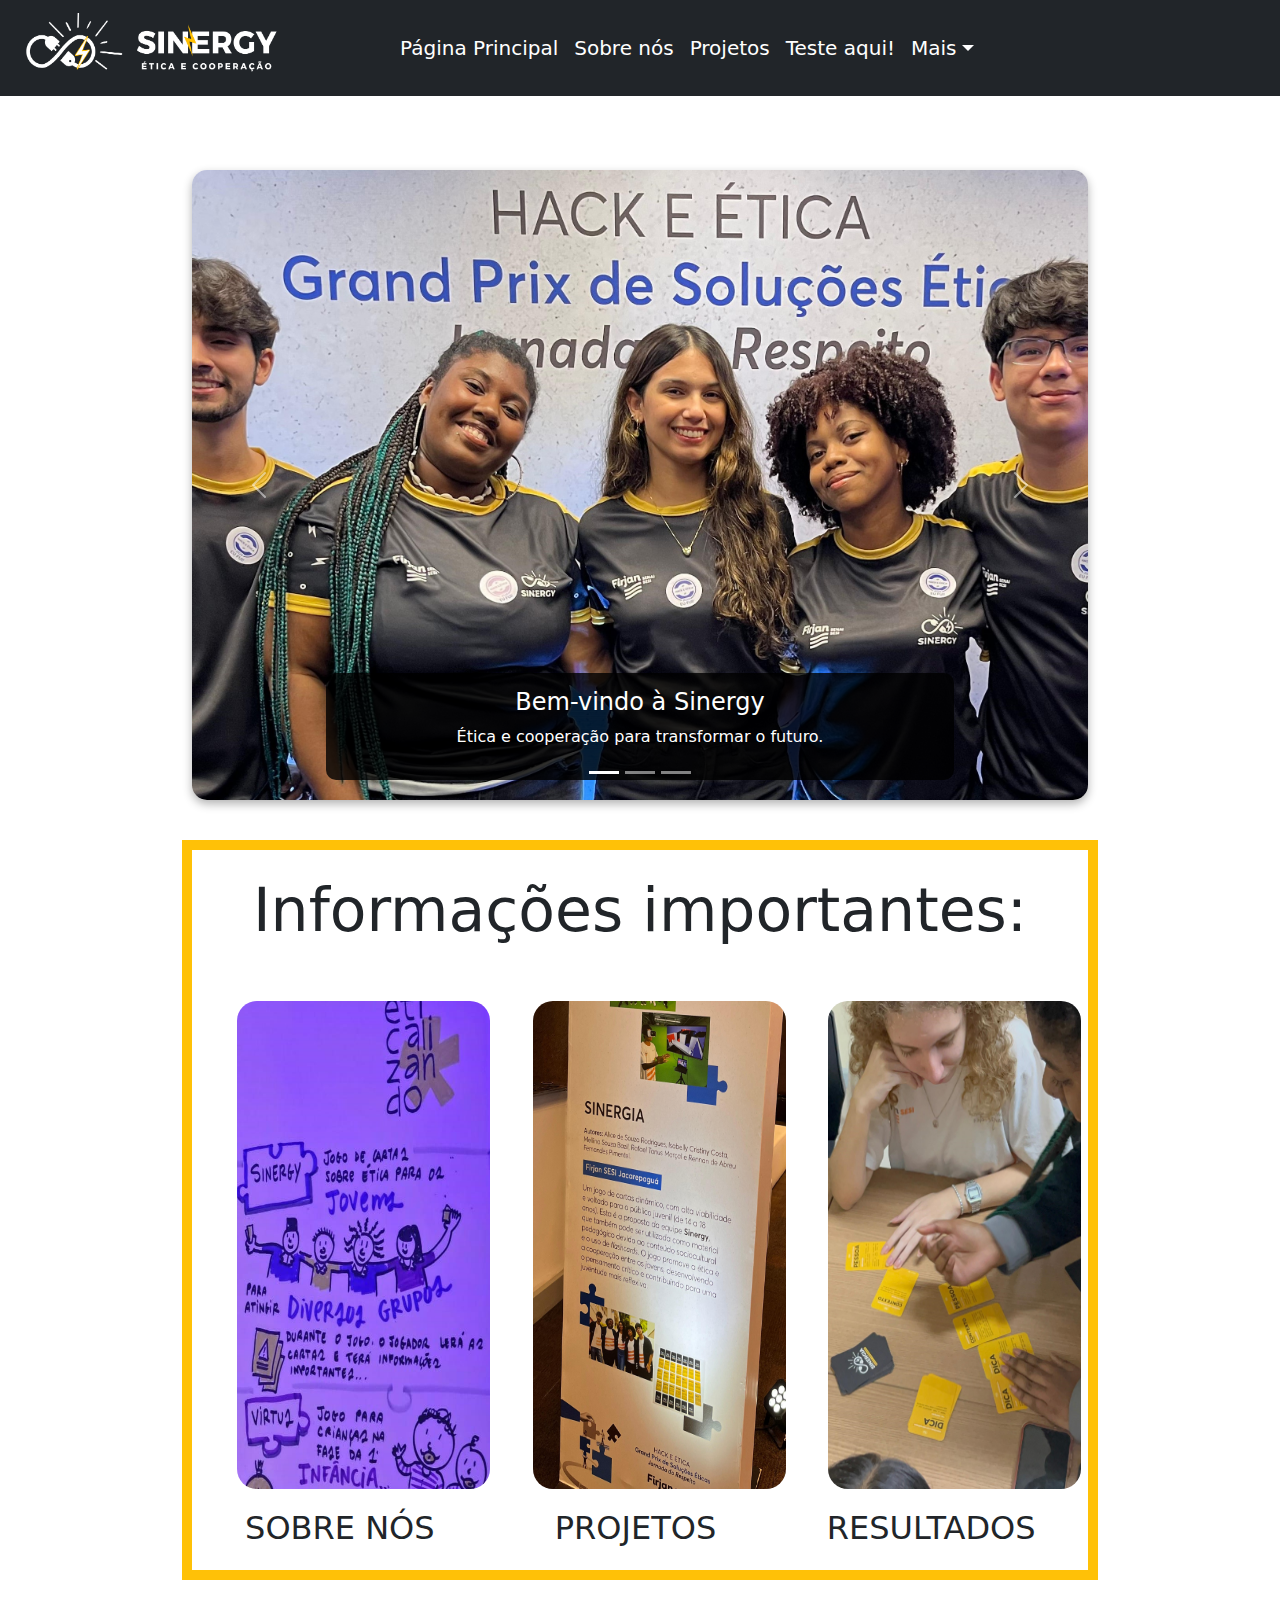
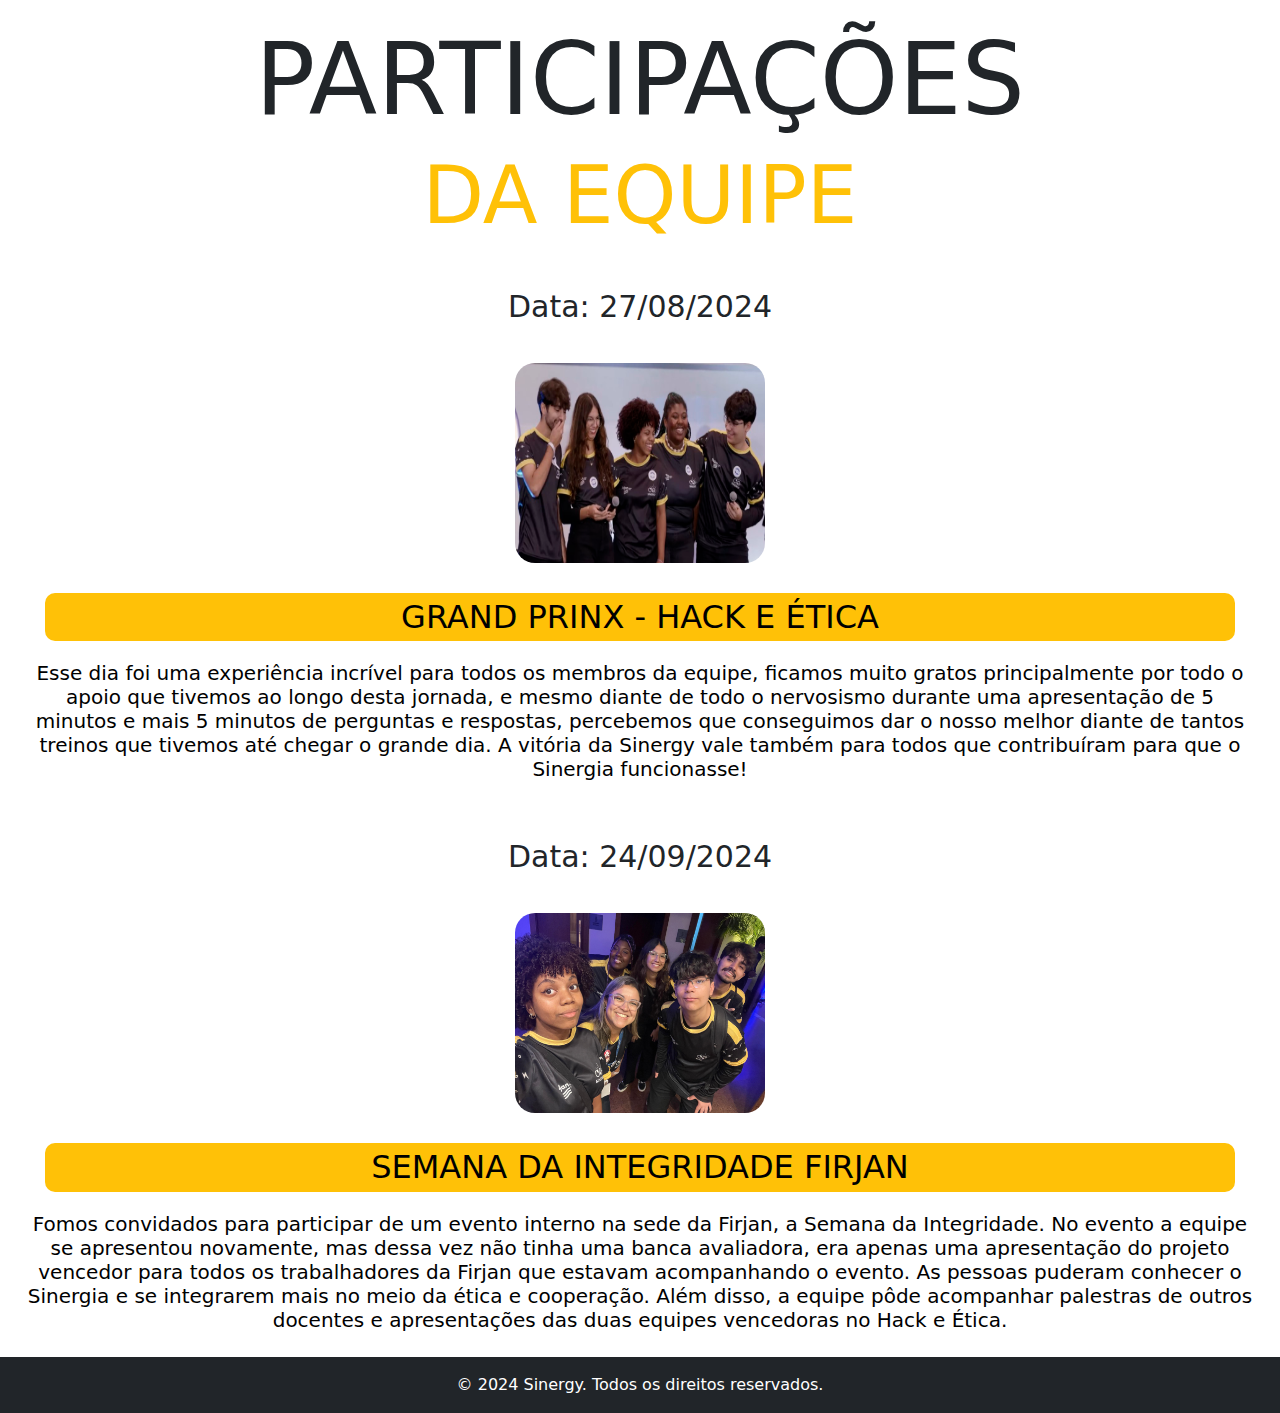
==== commit 39c1e0a0: "Add files via upload" ====
--- a/index.html
+++ b/index.html
@@ -1,5 +1,5 @@
 <!DOCTYPE html>
-<html lang="en">
+<html lang="pt-br">
 <head>
     <meta charset="UTF-8">
     <meta name="viewport" content="width=device-width, initial-scale=1.0">
@@ -10,47 +10,64 @@
     
     <title>Sinergy</title>
 </head>
-<body>  
+<body style="background-color: white;">  
   <header>
-    <nav class="navbar navbar-light bg-warning fixed-top">
+    <nav class="navbar navbar-expand-lg navbar-dark bg-dark fixed-top">
       <div class="container-fluid">
-        <a class="navbar-brand" href="index.html">
-          <img src="assets/logo_sinergy.png" alt="Logo Sinergy" width="300" height="70" class="d-inline-block align-text-top align-middle">
-          <span class="align-middle"></span>
+        <!-- Logo -->
+        <a class="navbar-brand d-flex align-items-center"  alt="Logo Sinergy" href="index.html">
+          <img src="assets/logo_sinergy.png" id="logo_sinergy" height="70" width="300" class="d-inline-block align-text-top">
+          <span class="ms-2"></span>
         </a>
-        <!-- resto do código -->
-        <button class="navbar-toggler" type="button" data-bs-toggle="offcanvas" data-bs-target="#offcanvasLightNavbar" aria-controls="offcanvasLightNavbar" aria-label="Toggle navigation">
+  
+        <!-- Botão para offcanvas -->
+        <button 
+          class="navbar-toggler" 
+          type="button" 
+          data-bs-toggle="offcanvas" 
+          data-bs-target="#offcanvasNavbar" 
+          aria-controls="offcanvasNavbar" 
+          aria-label="Toggle navigation">
           <span class="navbar-toggler-icon"></span>
         </button>
-        <div class="offcanvas offcanvas-end text-bg-warning" tabindex="-1" id="offcanvasLightNavbar" aria-labelledby="offcanvasLightNavbarLabel">
+  
+        <!-- Offcanvas -->
+        <div class="offcanvas offcanvas-end bg-dark text-white" tabindex="-1" id="offcanvasNavbar" aria-labelledby="offcanvasNavbarLabel">
           <div class="offcanvas-header">
-            <h5 class="offcanvas-title" id="offcanvasLightNavbarLabel">Barra de pesquisa</h5>
-            <button type="button" class="btn-close btn-close-white" data-bs-dismiss="offcanvas" aria-label="Close" ></button>
+            <h5 class="offcanvas-title" id="offcanvasNavbarLabel">Menu</h5>
+            <button type="button" class="btn-close btn-close-white" data-bs-dismiss="offcanvas" aria-label="Close"></button>
           </div>
-          <div class="offcanvas-body">
-            <ul class="navbar-nav justify-content-end flex-grow-1 pe-3">
+          <div class="offcanvas-body d-flex flex-column justify-content-center align-items-center">
+            <!-- Menu centralizado -->
+            <ul class="navbar-nav text-center">
               <li class="nav-item">
-                <a class="nav-link active" aria-current="page" href="index.html">Pagina Principal</a>
+                <a class="nav-link text-white" aria-current="page" href="index.html" style="font-size: 20px;">Página Principal</a>
               </li>
               <li class="nav-item">
-                <a class="nav-link active" aria-current="page" href="sobre.html">Sobre nós</a>
+                <a class="nav-link text-white" href="sobre.html" style="font-size: 20px;">Sobre nós</a>
               </li>
               <li class="nav-item">
-                <a class="nav-link active" aria-current="page" href="projetos.html">Projetos</a>
+                <a class="nav-link text-white" href="projetos.html" style="font-size: 20px;">Projetos</a>
               </li>
               <li class="nav-item">
-                <a class="nav-link active" aria-current="page" href="cartas.html">Teste Aqui!</a>
+                <a class="nav-link text-white" href="cartas.html" style="font-size: 20px;">Teste aqui!</a>
               </li>
+              <!-- Dropdown -->
               <li class="nav-item dropdown">
-                <a class="nav-link dropdown-toggle" href="#" role="button" data-bs-toggle="dropdown" aria-expanded="false">
+                <a 
+                  class="nav-link dropdown-toggle text-white" 
+                  href="#" 
+                  id="navbarDropdown" 
+                  role="button" 
+                  data-bs-toggle="dropdown" 
+                  aria-expanded="false"
+                  style="margin-right: 18vw;font-size: 20px;">
                   Mais
                 </a>
-                <ul class="dropdown-menu dropdown-menu-light">
+                <ul class="dropdown-menu dropdown-menu-dark" aria-labelledby="navbarDropdown">
                   <li><a class="dropdown-item" href="reconhecimentos.html">Reconhecimentos</a></li>
                   <li><a class="dropdown-item" href="dashboardview.html">Dashboard de Impactos</a></li>
-                  <li>
-                    <hr class="dropdown-divider">
-                  </li>
+                  <li><hr class="dropdown-divider"></li>
                   <li><a class="dropdown-item" href="formulario.html">SAC</a></li>
                 </ul>
               </li>
@@ -61,19 +78,63 @@
     </nav>
   </header>
 
-<figure class="carrosel1">
-  <div id="carouselExample" class="carousel slide">
-    <div class="carousel-inner">
-      <div class="carousel-item active">
-        <img src="assets/foto_sinergy_GrandPrix.png" class="d-block w-100">
+
+  <div class="carousel-container">
+    <div id="carouselSinergy" class="carousel slide" data-bs-ride="carousel">
+      <!-- Indicadores -->
+      <div class="carousel-indicators">
+        <button type="button" data-bs-target="#carouselSinergy" data-bs-slide-to="0" class="active" aria-current="true" aria-label="Slide 1"></button>
+        <button type="button" data-bs-target="#carouselSinergy" data-bs-slide-to="1" aria-label="Slide 2"></button>
+        <button type="button" data-bs-target="#carouselSinergy" data-bs-slide-to="2" aria-label="Slide 3"></button>
       </div>
-</figure>
+  
+      <!-- Slides -->
+      <div class="carousel-inner">
+        <!-- Slide 1 -->
+        <div class="carousel-item active"> 
+          <img src="assets/equipe_sinergy.jpeg" class="d-block w-100" alt="Slide 1">
+          <div class="carousel-caption d-none d-md-block">
+            <h5>Bem-vindo à Sinergy</h5>
+            <p>Ética e cooperação para transformar o futuro.</p>
+          </div>
+        </div>
+  
+        <!-- Slide 2 -->
+        <div class="carousel-item">
+          <img src="assets/carta_bonita_true.png" class="d-block w-100" alt="Slide 2">
+          <div class="carousel-caption d-none d-md-block">
+            <h5>Nossos Projetos</h5>
+            <p>Conheça nosso jogo, o Sinergia.</p>
+          </div>
+        </div>
+  
+        <!-- Slide 3 -->
+        <div class="carousel-item">
+          <img src="assets/foto_sinergy_semana.jpg" class="d-block w-100" alt="Slide 3">
+          <div class="carousel-caption d-none d-md-block">
+            <h5>Participe</h5>
+            <p>Seja parte da mudança com a Sinergy.</p>
+          </div>
+        </div>
+      </div>
+  
+      <!-- Controles -->
+      <button class="carousel-control-prev" type="button" data-bs-target="#carouselSinergy" data-bs-slide="prev">
+        <span class="carousel-control-prev-icon" aria-hidden="true"></span>
+        <span class="visually-hidden">Anterior</span>
+      </button>
+      <button class="carousel-control-next" type="button" data-bs-target="#carouselSinergy" data-bs-slide="next">
+        <span class="carousel-control-next-icon" aria-hidden="true"></span>
+        <span class="visually-hidden">Próximo</span>
+      </button>
+    </div>
+  </div>
+  
 
-  <article class="textoMotivador">
-  <h1 class="textoMotivador">Somente mudando nossas bases conseguimos construir um futuro melhor e mais inclusivo, que respeite a todos, para criar a SINERGIA PERFEITA.</h1>
-  </article>
 
     <section class="galeria_imagens_inicio">
+      <br>
+      <h1>Informações importantes:</h1>
       <div class="container-images">          
       <div class="image">
         <a href="sobre.html">
@@ -107,9 +168,10 @@
         <div class="data">
         <h4>Data: 27/08/2024</h4>
         </div>
+          
           <img src="assets/foto_sinergy_sorriso.png" width="720" height="587.5">
+          
           <h2>GRAND PRINX - HACK E ÉTICA</h2>
-
           <h5>Esse dia foi uma experiência incrível para todos os membros da equipe, ficamos muito gratos principalmente por todo o apoio que tivemos ao longo desta jornada, e mesmo diante de todo o nervosismo durante uma apresentação de 5 minutos e mais 5 minutos de perguntas e respostas, percebemos que conseguimos dar o nosso melhor diante de tantos treinos que tivemos até chegar o grande dia. A vitória da Sinergy vale também para todos que contribuíram para que o Sinergia funcionasse!</h5>
       </div>
       <div class="image_imagens_meio">
--- a/css/style.css
+++ b/css/style.css
@@ -7,21 +7,35 @@
     height: 85vh;
     width: 100%;
 }
-.textoMotivador{
-    font-size: 30px;
-    background-color: #ffc107;
-    padding: 10px;
-    h1{     
-        color: #000000;
+
+.galeria_imagens_inicio{
+    width: 70vw;
+    margin: 50px;
+    margin-left: 15vw;
+    box-shadow: 0 0 0 10px #ffc107;
+    h1{
+    
         text-align: center;
-    }
-}
-
+        color:#212529; 
+        font-size: 60px;
+    }
+    h2{
+        color: #212529;
+    }
+    .container-images{
+
+    img{
+        margin: 20px;
+        border-radius: 20px;
+    }
+}
+}
 .container-images {
     display: grid;
     grid-template-columns: 33% 33% 33%;
     text-align: center;
     margin: 20px 0;
+    
 
 }
 .container-images-meio{
@@ -29,9 +43,13 @@
     grid-template-columns: 50% 50% 50%;
     text-align: center;
     margin: 20px 0;
+
     img{
         width: 600px;
         height: 400px;
+    }
+    h5{
+        color: #000000;
     }
 }
 
@@ -51,23 +69,10 @@
 }
 
 
-.galeria_imagens_inicio{
-    h2{
-        color: #ffc107;
-    }
-    .container-images{
-    margin: 50px;
-    box-shadow: 0 0 0 5px #ffc107;
-    img{
-        margin: 20px;
-        border-radius: 20px;
-    }
-}
-}
 
 .participacao{
-  h1{color: #ffc107; text-align: center; font-size: 100px; font-style:initial}
-  h2{color: aliceblue; text-align: center; font-size: 80px;}
+  h1{color: #212529; text-align: center; font-size: 100px; font-style:initial}
+  h2{color: #ffc107; text-align: center; font-size: 80px;}
 }
 
 .galeria_imagens_meio{
@@ -90,7 +95,8 @@
         margin: 10px;
         border-radius: 10px;
         h4{
-            color: #ffc107;
+            font-size: 30px;
+            color: #212529;
         }
     }
     img{
@@ -98,6 +104,27 @@
         margin: 10px;
     }
 }
+
+.botao_trajetoria {
+        background-color: #ffd700; /* Cor de fundo dourada */
+        color: #000; /* Cor do texto */
+        border: none; /* Remove a borda */
+        border-radius: 10px;
+        width: 15vw;
+        height: 7vh;
+        margin-top: 2vh;
+        font-size: 18px; /* Tamanho do texto */
+        cursor: pointer; /* Cursor de mão ao passar por cima */
+        box-shadow: 0px 4px 10px rgba(0, 0, 0, 0.2); /* Sombra */
+        transition: transform 0.2s, background-color 0.3s; /* Efeitos suaves */
+        font-family: 'Segoe UI', Tahoma, Geneva, Verdana, sans-serif;
+      }
+      
+.botao_trajetoria:hover {
+        background-color: #ffc107; /* Muda a cor ao passar o mouse */
+        transform: scale(1.05); /* Aumenta levemente o botão */
+      }
+
 
 .textoFormulário{
     padding: 20px;
@@ -110,14 +137,14 @@
 }
 
 .sac-form{
-    max-width: 80%;
+    width: 50%;
     height: 40%;
     margin: 50px auto;
     padding: 20px;
     background-color: #ffc107;
     border: 1px solid #ddd;
-    border-radius: 20px;
-    box-shadow: 0 0 10px rgba(0,0,0,0.1);
+    border-radius: 10px;
+    box-shadow: 0 10px 10px rgba(0,0,0,0.5);
 }
 
 label {
@@ -159,8 +186,6 @@
 
 .forms-button{
     border-radius: 5px;
-
-
 }
 .forms-button:hover{
     background-color: #ffc107;
@@ -202,20 +227,26 @@
     }
 }
 
-
 .container-lado{
     width: 45vw;
     height: 50vh;
     padding-top: 9vh;
     margin: 0px;
-    margin-left: 5vw;
+    margin-left: 6vw;
     display: inline-block;
-    h5{    
+    h3{
+        font-size: 30px;
+        color: black;
+    }
+    h1{
+        color: #000000;
+        font-size: 50px;
+    }
+    p{    
+        margin-top: 2vh;
         height: 50vh;
-        font-size: 1.3vw;
-        padding: 20px;
+        font-size: 18px;
         border-radius:20px ;
-        background-color: aliceblue; 
         color: #000000;
         text-align: justify;
     }
@@ -225,7 +256,7 @@
     float: right;
     display: flex;
     padding-top: 40px;
-    margin-top: 3vh;
+    margin-top: 20vh;
     margin-right: 35vw;
     width: 12vh;
     img{
@@ -234,10 +265,15 @@
         border-radius: 20px;
     }
 }
+.sobreprincipal{
+    height: 70vh;
+    padding-bottom: 10vh ;
+    
+}
 
 .trajetoria{
     width: 100%;
-    padding-top: 100px;
+    margin-top: 30vh;
     display: flex;
     img{
         width: 100%;
@@ -253,6 +289,9 @@
 }
 header{
     padding-bottom: 90px;
+    a{
+        font-weight: 600;
+    }
 }
 .textoSinergy3{
     h1{
@@ -261,9 +300,13 @@
         text-align: center;
     }
 }
-.jogo_de_cartas{
+/* Add this CSS to your stylesheet */
+.navbar-nav .nav-link {
+    display: flex;
+    align-items: center;
+  }
+  .jogo_de_cartas{
     margin-left: 10vw;
-    width: 45vw;
     height: 40vh;
     display: inline-block;
     img{
@@ -275,10 +318,12 @@
     width: 80vmin;    
     display: inline-block;
     text-align: center;
+    margin-left:15vh ;
     h1{  
-        font-size: 2vw;   
+        font-size: 25px;   
         color: #ffffff;
         text-align: justify;
+        font-family: 'Gill Sans', 'Gill Sans MT', Calibri, 'Trebuchet MS', sans-serif;
     }
 }
 .textoSinergy{
@@ -290,6 +335,16 @@
         text-align: justify;
     }
 }
+.textoSinergyCartas{
+    font-size: 50px;
+    padding-bottom: 1%;
+    display: inline-block;
+    margin-left: 15vh;
+    h1{     
+        color: #ffffff;
+        text-align: justify;
+    }
+}
 
 .jogoCartas{
     width: 60%;
@@ -303,35 +358,35 @@
     margin-top: 2vw;
     width: 100vw;
     font-size: 50px;
-    color: #ffffff;
+    color: #000000;
     text-align: center;
 }
-.reconhecimentos_inicio{
-    width: 95vw;
-    margin-left:2.5vw;
-    box-shadow: 0 0 0 5px #ffc107;
-    .Sinergia{font-size: 50px;
-        color: #ffffff;
-        text-align: center;}
-    h2{
-        padding-left: 10vh;
+    .Apresentacao{
+        padding-left: 5vw;
         display: inline-block;
         text-align: justify;
+        color: #000000;
         width: 50vw;
-        height: 20vmax;
         font-size: 25px;
-    }
+        h2{
+            font-size: 25px;
+        }
+    
+    }
+    
     .foto_premio{
         display: inline-block;
-        justify-content: center;
         img{
-            margin-bottom: 5vw;
-            margin-left: 10vw;
-            width: 25vw;
-            height: 30vw;
-        }
-    }
-}
+            width: 20vw;
+            height: 50vh;
+            margin-left: 15vw;
+            border-radius: 5px;
+            justify-content: center;
+            align-items: center;
+            margin-bottom: 20vh;
+        }
+    }
+
 .premio_sinergy{
     padding-right: 25%;
     
@@ -347,8 +402,15 @@
 .reconhecimentos_inicio{
     padding-top: 50px;
 }
-
+.cartas-dinamicas{
+    display: grid;
+    grid-template-columns: 33% 33% 33%;
+    text-align: center;
+    margin: 0px 0;
+
+}
 .container-cartas{
+
     position: relative;
     width: 100%; /* Certifica-se de que o contêiner ocupe todo o espaço */
     max-width: 350px; /* Define uma largura máxima, se necessário */
@@ -370,6 +432,10 @@
     height: 100%;
     border-radius: 20px;
     backface-visibility: hidden;
+    img{
+        border-radius: 20px;
+    }
+    
     .card-content p {
         overflow: hidden; /* Evita que o conteúdo vaze */
         text-overflow: ellipsis; /* Adiciona reticências se o texto for muito longo */
@@ -393,17 +459,7 @@
     color: black;
     text-align: center;
 }
-.cartas-dinamicas{
-    display: grid;
-    grid-template-columns: 33% 33% 33%;
-    text-align: center;
-    margin: 0px 0;
-}
-
-
-main{
-    flex: 1 1 0;
-}
+
 
 .container-video{
     display: flex; /* Define o contêiner como um flexbox */
@@ -419,9 +475,50 @@
 .SAC{
     text-align: center;
     color: #000000;
-    background-color: #ffc107;
     border: 5px;
 }
+
+.dropdown-menu {
+    width: 100vw; /* Garante que a largura mínima preencha todo o texto */
+    padding: 0.5rem 1rem; /* Ajusta o espaço interno */
+    white-space: nowrap; /* Evita quebra de linha nos textos */
+    box-sizing: border-box; /* Inclui padding no cálculo da largura */
+  }
+  .carousel-container {
+    width: 70%; /* Ocupa 70% da largura da tela */
+    margin: 0 auto; /* Centraliza horizontalmente */
+    position: relative; /* Mantém o conteúdo posicionado */
+  border-radius: 15px; /* Define as bordas arredondadas */
+  overflow: hidden; /* Garante que o conteúdo não ultrapasse as bordas */
+  box-shadow: 0px 4px 10px rgba(0, 0, 0, 0.3); /* Adiciona um sombreamento elegante (opcional) */
+    margin-top: 5vh;
+  }
+  .carousel-caption {
+    background-color: rgba(0, 0, 0, 0.8); /* Fundo preto semi-transparente */
+    padding: 15px; /* Espaçamento interno */
+    border-radius: 10px; /* Bordas arredondadas */
+    color: #fff; /* Cor do texto */
+    text-align: center; /* Centraliza o texto */
+    max-width: 70%; /* Limita a largura do texto */
+    margin: 0 auto; /* Centraliza horizontalmente */
+  }
+  
+  .carousel-caption h5 {
+    font-size: 1.5rem; /* Ajusta o tamanho do título */
+  }
+  
+  .carousel-inner img {
+    object-fit: cover; /* Garante que as imagens fiquem bem ajustadas *//* Define uma altura padrão */
+    height: 70vh;
+  }
+  
+  @media (max-width: 768px) {
+    .carousel-inner img {
+      height: 250px; /* Reduz a altura para dispositivos menores */
+    }
+  }
+  
+
 
 @media(max-width: 900px){   
     .jogo_de_cartas{
@@ -474,12 +571,16 @@
         display: block;
         text-align: center;
         margin: 2px 0;
-        
+        img{
+            width: 350px;
+            height: 300px;
+        }
     }
     .galeria_imagens_inicio{
+        h1{
+            font-size: 35px;
+        }
         .container-images{
-            margin: 50px;
-            box-shadow: 0 0 0 5px #ffc107;
             img{
                 margin: 20px;
                 border-radius: 20px;
@@ -488,8 +589,8 @@
     }
     }
     .main-cartas{
-        padding: 0%;
-        padding-left: 0%;
+        margin-left: 2vh;
+        margin-right: 2vh;
     }
     
     main{
@@ -505,16 +606,15 @@
         }
         li{
             font-size: 3vh;
-            width: 100%;
-        }
-
-    }
-    .dropdown-menu {
-        width: 100vw; /* Garante que a largura mínima preencha todo o texto */
-        padding: 0.5rem 1rem; /* Ajusta o espaço interno */
-        white-space: nowrap; /* Evita quebra de linha nos textos */
-        box-sizing: border-box; /* Inclui padding no cálculo da largura */
+            width: 0%;
+        }
+
+    }
+
+    .botao_trajetoria {
+        width: 30vw;
       }
+
     .participacao{
         h1{color: #ffc107; text-align: center; font-size: 50px; font-style:initial}
         h2{color: aliceblue; text-align: center; font-size: 40px;}
@@ -543,14 +643,14 @@
     }
     
     .container-images-lado{
-        float: none;
-        display: block;
-        padding-top: 80px;
+        margin-top: 400px;
         justify-content: center; /* Centraliza horizontalmente */
         align-items: center; /* Centraliza verticalmente */
         margin-left: 10vw;
+        margin-bottom: 20px;
         img{
-            width: 80vw;
+            width: 350px;
+            height: 300px;
             border-radius: 20px;
         }
         
@@ -564,7 +664,6 @@
     }
     .trajetoria{
         max-width: 100%;
-        padding-top: 100px;
         display: flex;
         img{
             width: 100%;
@@ -642,13 +741,7 @@
             text-align: justify;
         }
     }
-    .Sinergia{
-        margin-top: 2vh;
-        width: 100vw;
-        font-size: 50px;
-        color: #ffffff;
-        text-align: center;
-    }
+
     .reconhecimentos_inicio{
         width: 95vw;
         margin-left:2.5vw;
@@ -657,6 +750,7 @@
             
             color: #ffffff;
             text-align: center;}
+        
         h2{
             padding-left: 2.5vh;
             display: block;
@@ -733,13 +827,38 @@
 
     }
     iframe{
-        
-    }
-
+        width: 350px;
+        height: 300px;
+    }
+    .textoSinergyCartas{
+        margin-left: -10px;
+    }
+    
+    .Apresentacao{
+        padding-left: 1vw;
+        display: inline-block;
+        text-align: justify;
+        color: #000000;
+        width: 50vw;
+        font-size: 25px;
+    }
+    h2{
+        font-size: 25px;
+    }
+    .dashboard{
+        width: 400px;
+        height: 500px;
+    }
+    .sac-form{
+        width: 40vh;
+    }
 }
 
 @media(max-width: 407px){
-
+    .logo_sinergy img{
+        height:70px;
+        width:20px;
+    }
     .article-forms{
         margin-top: 10vh;
     }
@@ -750,7 +869,20 @@
        padding-top: 30px;
     }
 
-
+    .carousel-container {
+        margin-top: 10vh;
+        width: 90%; /* Ocupa 70% da largura da tela */
+        margin: 0 auto; /* Centraliza horizontalmente */
+        position: relative; /* Mantém o conteúdo posicionado */
+      border-radius: 15px; /* Define as bordas arredondadas */
+      overflow: hidden; /* Garante que o conteúdo não ultrapasse as bordas */
+      box-shadow: 0px 4px 10px rgba(0, 0, 0, 0.3); /* Adiciona um sombreamento elegante (opcional) */
+        margin-top: 5vh;
+      }
+    .carousel-inner img {
+        object-fit: cover; /* Garante que as imagens fiquem bem ajustadas *//* Define uma altura padrão */
+        height: 20vh;
+      }
     
     .carrosel1{
         margin-top: 50px;
@@ -759,19 +891,49 @@
         margin-top: 5vh;
     }
     .reconhecimentos_inicio{
+        margin-top: 20px;
         width: 95vw;
         margin-left:2.5vw;
         box-shadow: 0 0 0 5px #ffc107;
-        .foto_premio{
-            display: block;
-            justify-content: center;
-            margin-top: 200px;
-            img{
-                margin-bottom: 5vw;
-                margin-left: 10vw;
-                width: 75vw;
-                height: 90vw;
+       
             }
         }
-    }
-}+    .container-images-meio{
+        display: block;
+        text-align: center;
+        margin: 2px 0;
+        img{
+            width: 250px;
+            height: 200px;
+        }
+    }
+
+    .carousel-container{
+        margin-top: 80px;
+    }
+
+    .container-images-lado{
+        margin-top: 150vw;
+        justify-content: center; /* Centraliza horizontalmente */
+        align-items: center; /* Centraliza verticalmente */
+        margin-left: 10vw;
+        img{
+            width: 80vw;
+            border-radius: 20px;
+        }
+        
+    }
+        h3{
+        margin-top: 20px;
+    }
+    .main-cartas{
+        margin-left: 1vh;
+        margin-right: 1vh;
+    }
+    .reconhecimentos_inicio{
+        margin-top: 4vh;
+    }
+    .dashboard{
+        width: 300px;
+        height: 300px;
+    }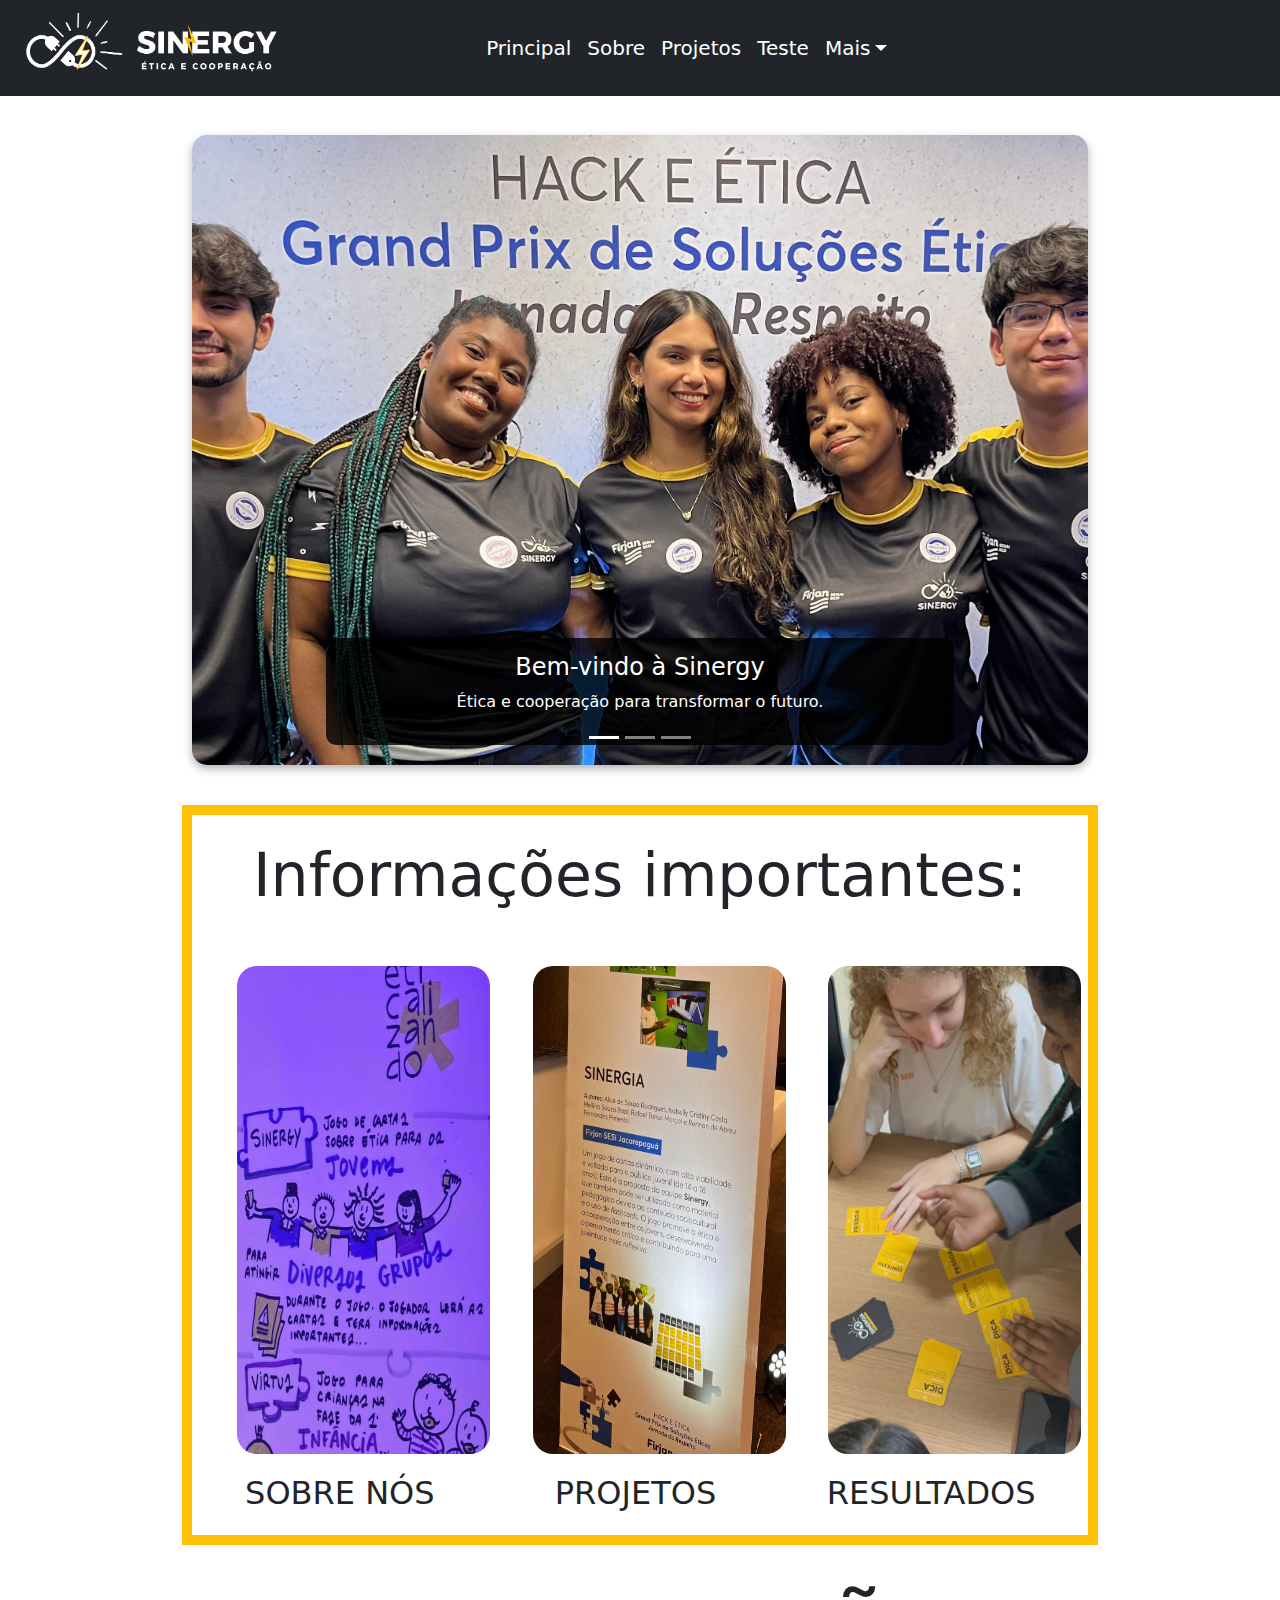
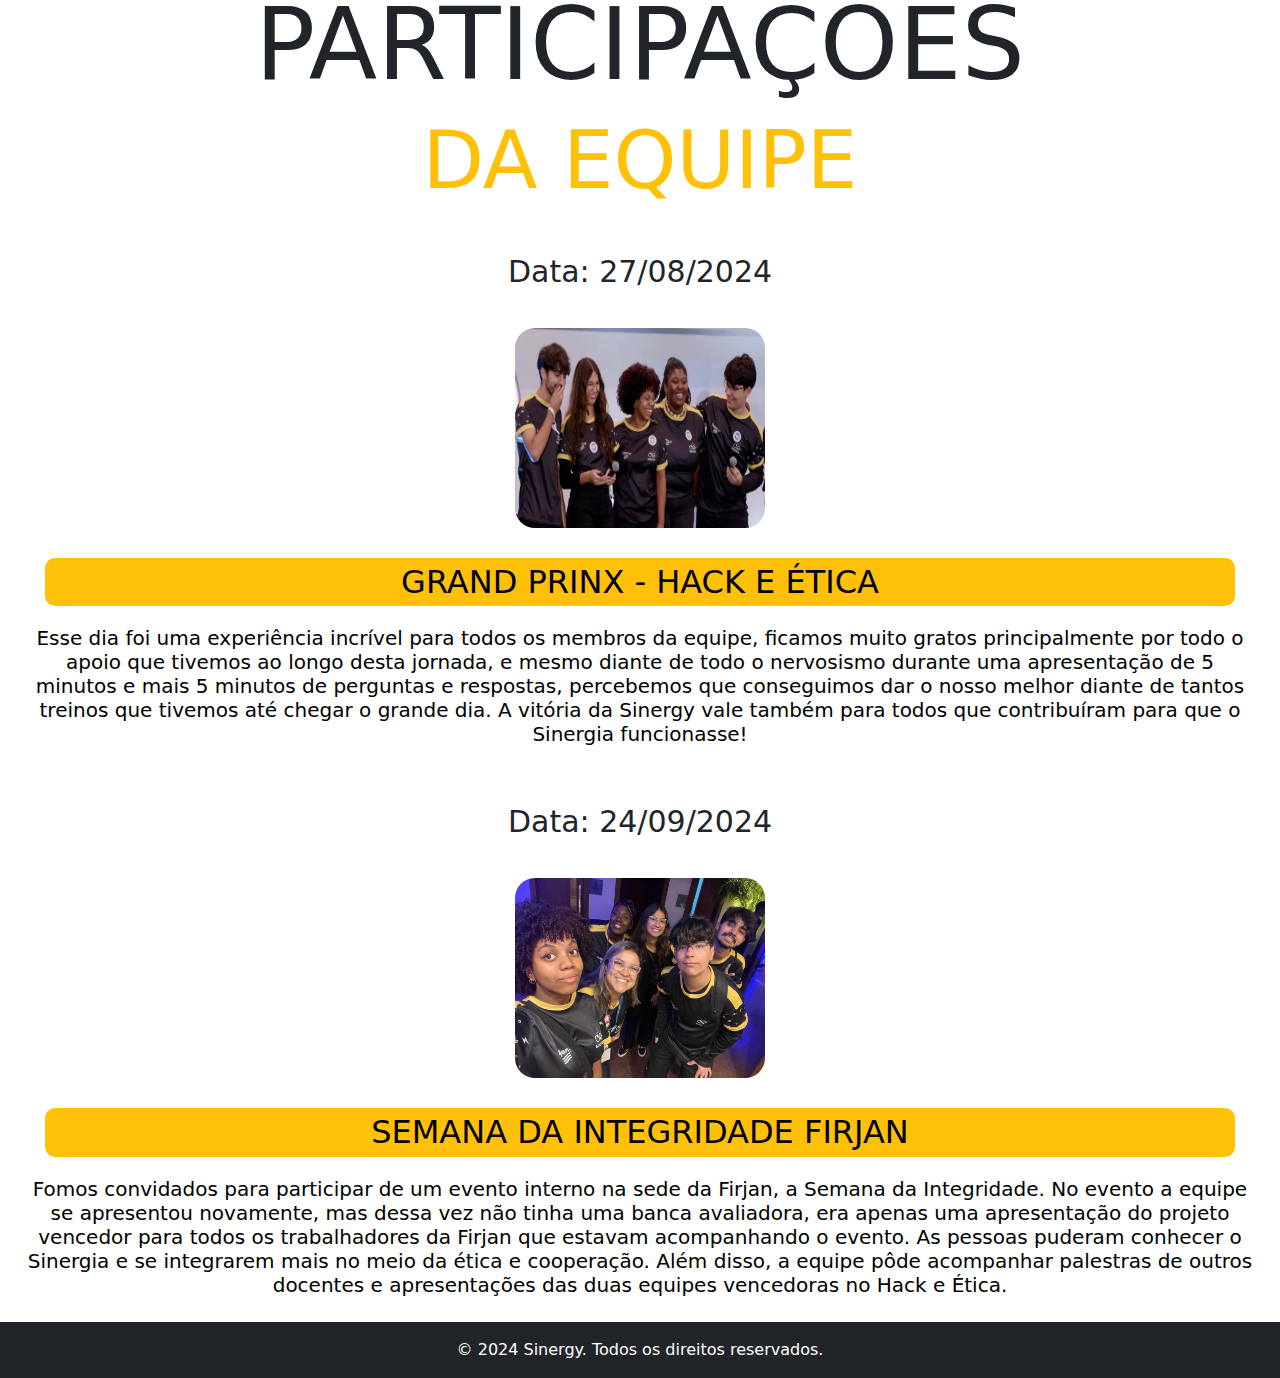
==== commit af27ff90: "Add files via upload" ====
--- a/index.html
+++ b/index.html
@@ -41,16 +41,16 @@
             <!-- Menu centralizado -->
             <ul class="navbar-nav text-center">
               <li class="nav-item">
-                <a class="nav-link text-white" aria-current="page" href="index.html" style="font-size: 20px;">Página Principal</a>
+                <a class="nav-link text-white" aria-current="page" href="index.html" style="font-size: 20px;">Principal</a>
               </li>
               <li class="nav-item">
-                <a class="nav-link text-white" href="sobre.html" style="font-size: 20px;">Sobre nós</a>
+                <a class="nav-link text-white" href="sobre.html" style="font-size: 20px;">Sobre</a>
               </li>
               <li class="nav-item">
                 <a class="nav-link text-white" href="projetos.html" style="font-size: 20px;">Projetos</a>
               </li>
               <li class="nav-item">
-                <a class="nav-link text-white" href="cartas.html" style="font-size: 20px;">Teste aqui!</a>
+                <a class="nav-link text-white" href="cartas.html" style="font-size: 20px;">Teste</a>
               </li>
               <!-- Dropdown -->
               <li class="nav-item dropdown">
--- a/css/style.css
+++ b/css/style.css
@@ -112,7 +112,7 @@
         border-radius: 10px;
         width: 15vw;
         height: 7vh;
-        margin-top: 2vh;
+        
         font-size: 18px; /* Tamanho do texto */
         cursor: pointer; /* Cursor de mão ao passar por cima */
         box-shadow: 0px 4px 10px rgba(0, 0, 0, 0.2); /* Sombra */
@@ -612,7 +612,9 @@
     }
 
     .botao_trajetoria {
-        width: 30vw;
+        width: 50vw;
+        margin: 50vw;
+        margin-left: 10px;
       }
 
     .participacao{
@@ -629,7 +631,7 @@
         }
     }
     .container-lado{
-        
+        margin-top: 20px;
         width: 80vw;
         padding-top: 60px;
         display: block;
@@ -643,7 +645,7 @@
     }
     
     .container-images-lado{
-        margin-top: 400px;
+        margin-top: 450px;
         justify-content: center; /* Centraliza horizontalmente */
         align-items: center; /* Centraliza verticalmente */
         margin-left: 10vw;
@@ -847,14 +849,14 @@
     }
     .dashboard{
         width: 400px;
-        height: 500px;
+        height: 400px;
     }
     .sac-form{
         width: 40vh;
     }
 }
 
-@media(max-width: 407px){
+@media(max-width: 426px){
     .logo_sinergy img{
         height:70px;
         width:20px;
@@ -872,12 +874,11 @@
     .carousel-container {
         margin-top: 10vh;
         width: 90%; /* Ocupa 70% da largura da tela */
-        margin: 0 auto; /* Centraliza horizontalmente */
+     /* Centraliza horizontalmente */
         position: relative; /* Mantém o conteúdo posicionado */
       border-radius: 15px; /* Define as bordas arredondadas */
       overflow: hidden; /* Garante que o conteúdo não ultrapasse as bordas */
       box-shadow: 0px 4px 10px rgba(0, 0, 0, 0.3); /* Adiciona um sombreamento elegante (opcional) */
-        margin-top: 5vh;
       }
     .carousel-inner img {
         object-fit: cover; /* Garante que as imagens fiquem bem ajustadas *//* Define uma altura padrão */
@@ -906,34 +907,33 @@
             width: 250px;
             height: 200px;
         }
-    }
 
     .carousel-container{
         margin-top: 80px;
     }
 
     .container-images-lado{
-        margin-top: 150vw;
-        justify-content: center; /* Centraliza horizontalmente */
-        align-items: center; /* Centraliza verticalmente */
-        margin-left: 10vw;
-        img{
-            width: 80vw;
-            border-radius: 20px;
-        }
-        
-    }
-        h3{
-        margin-top: 20px;
+        margin-top: 500px;
     }
     .main-cartas{
         margin-left: 1vh;
         margin-right: 1vh;
     }
     .reconhecimentos_inicio{
-        margin-top: 4vh;
+        margin-top: 10px;
     }
     .dashboard{
         width: 300px;
         height: 300px;
-    }+    }
+    .sobreprincipal{
+        font-size: 10px;
+    }
+
+    .botao_trajetoria {
+        width: 50vw;
+        margin: 50vw;
+        margin-left: 10px;
+        margin-top: 20px;
+      }
+}
